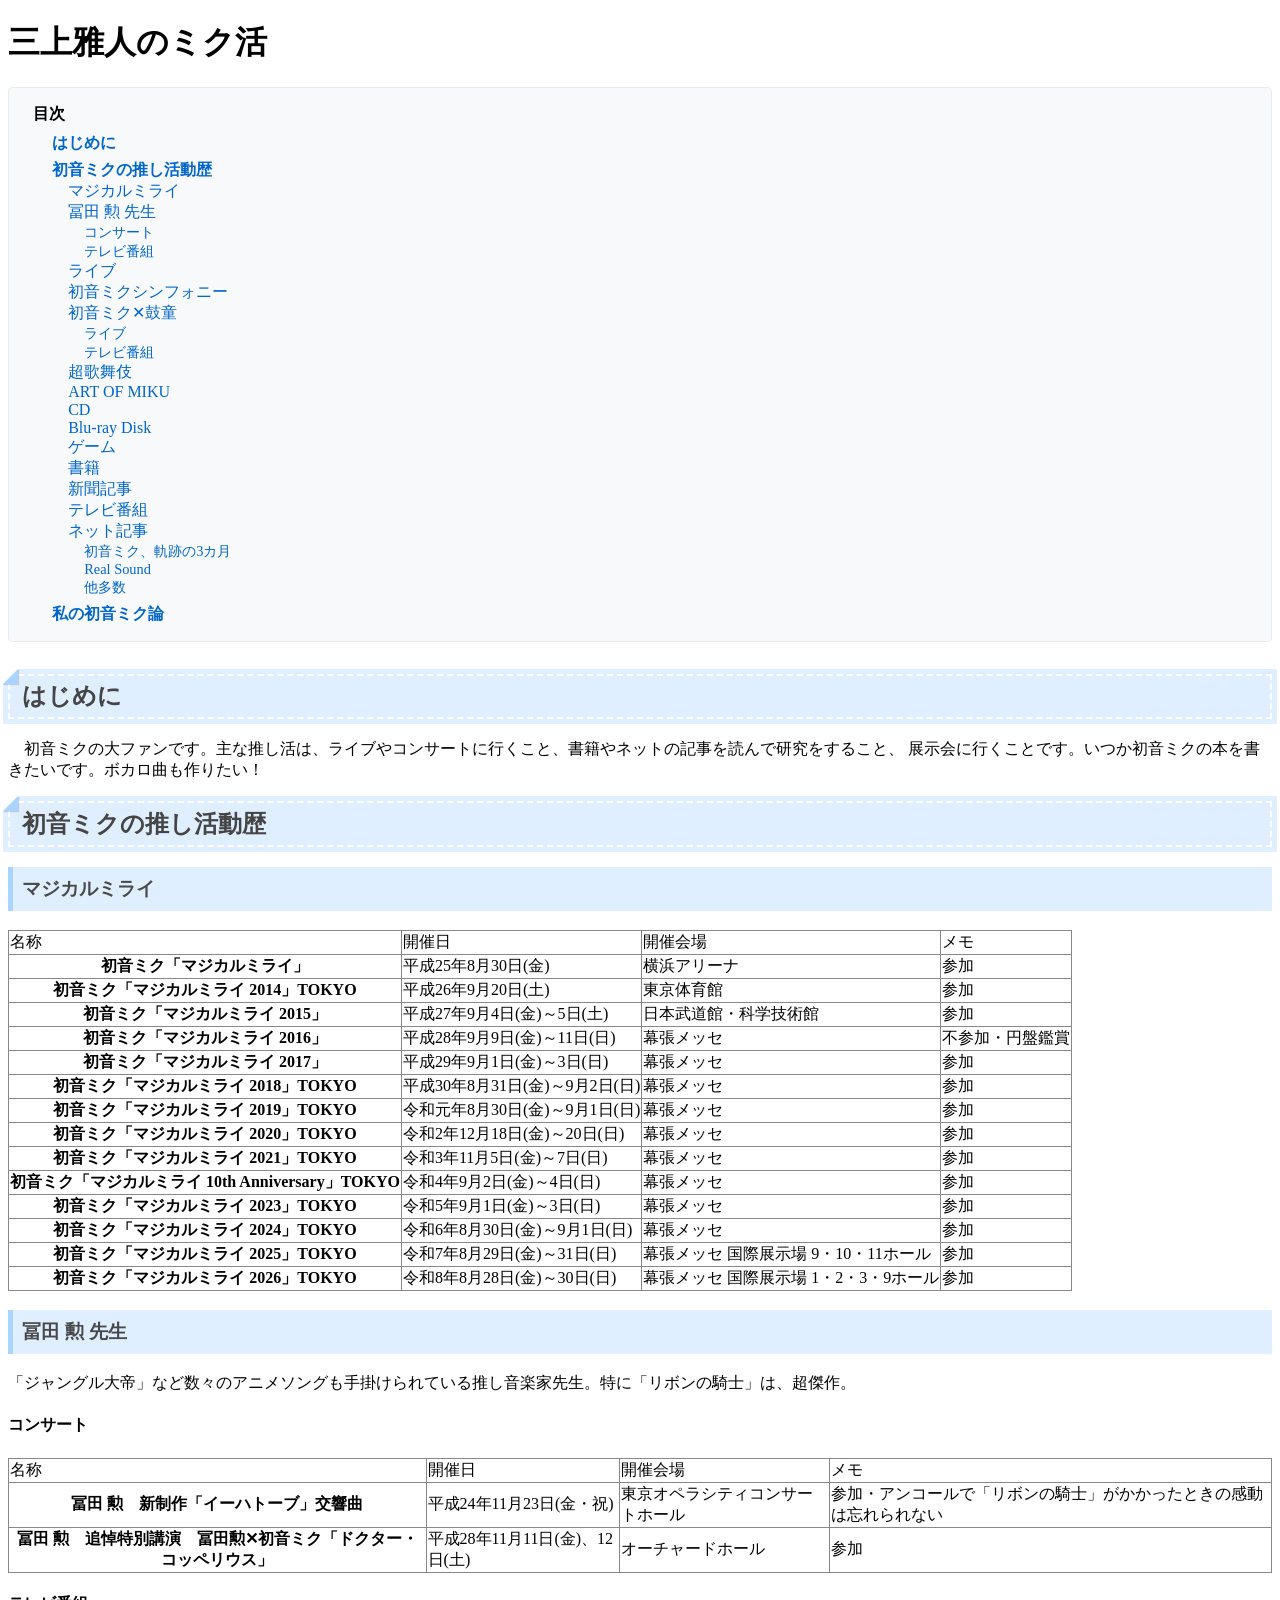
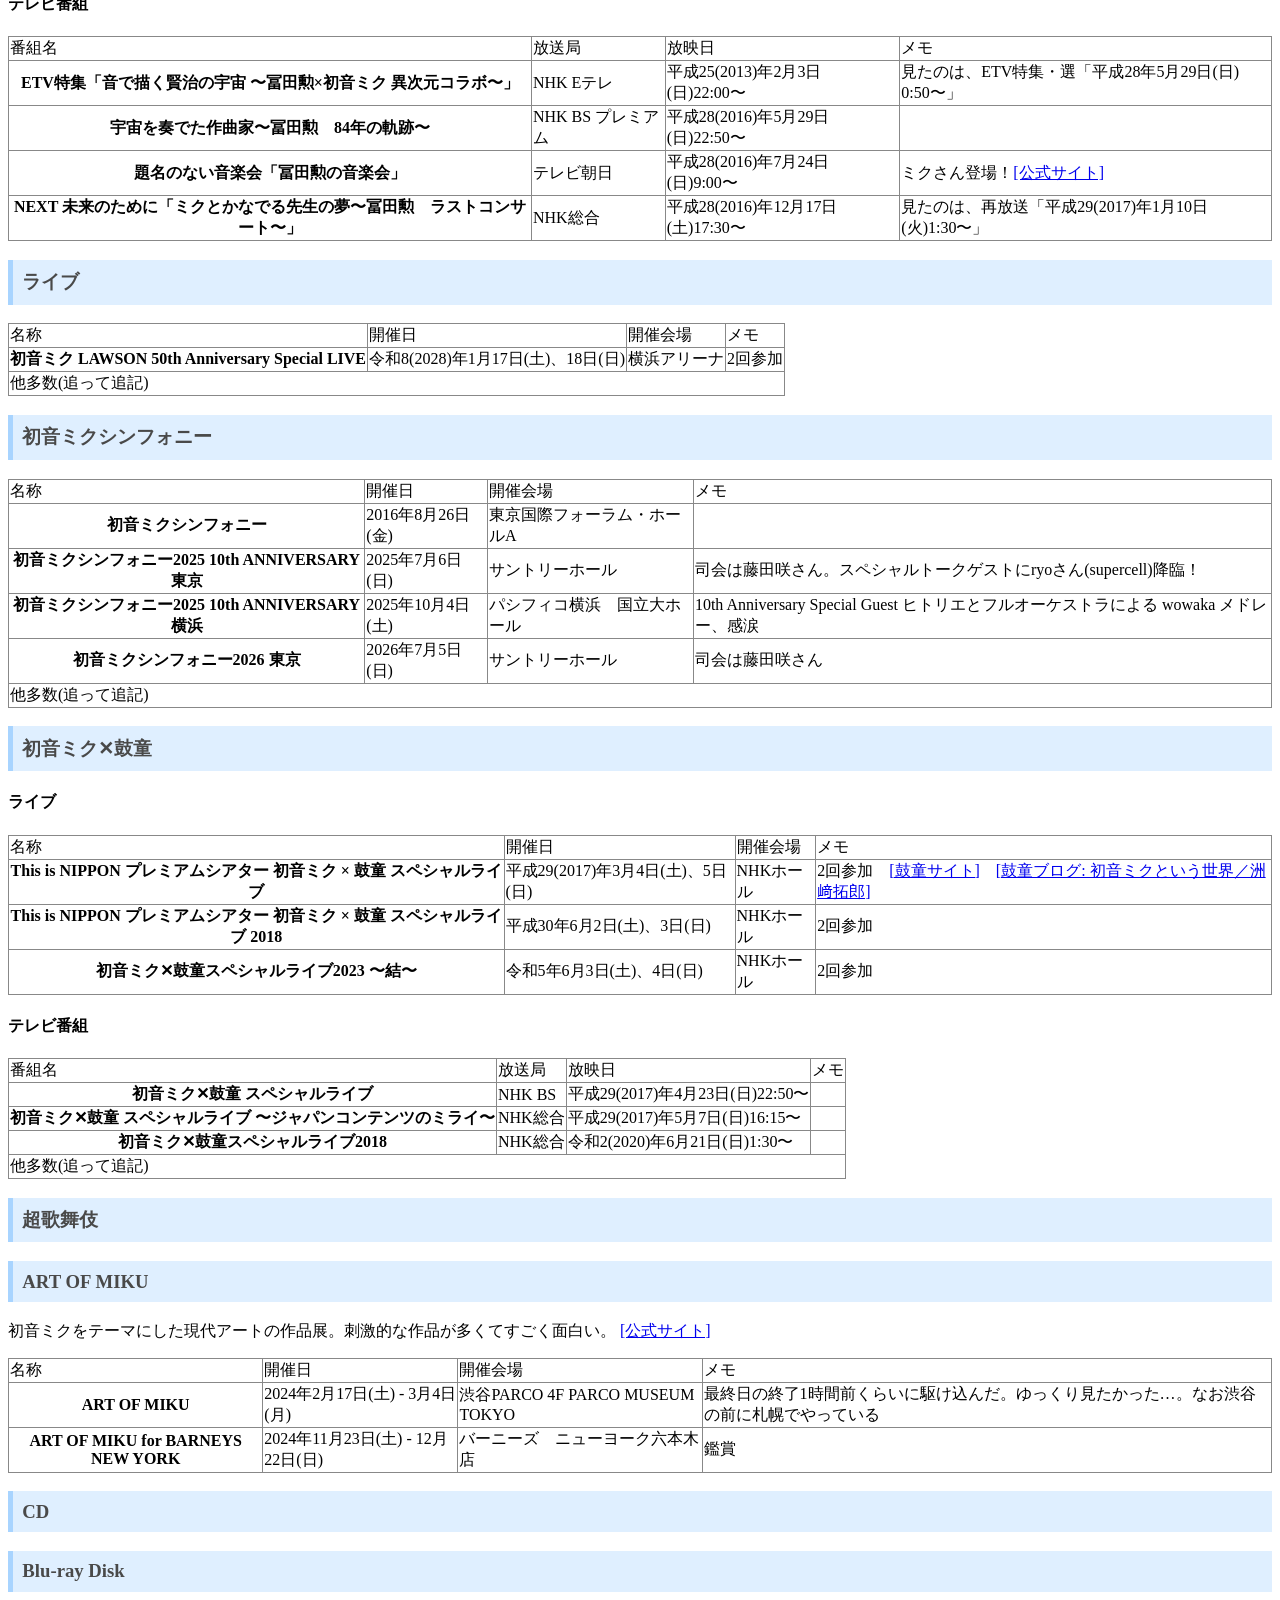
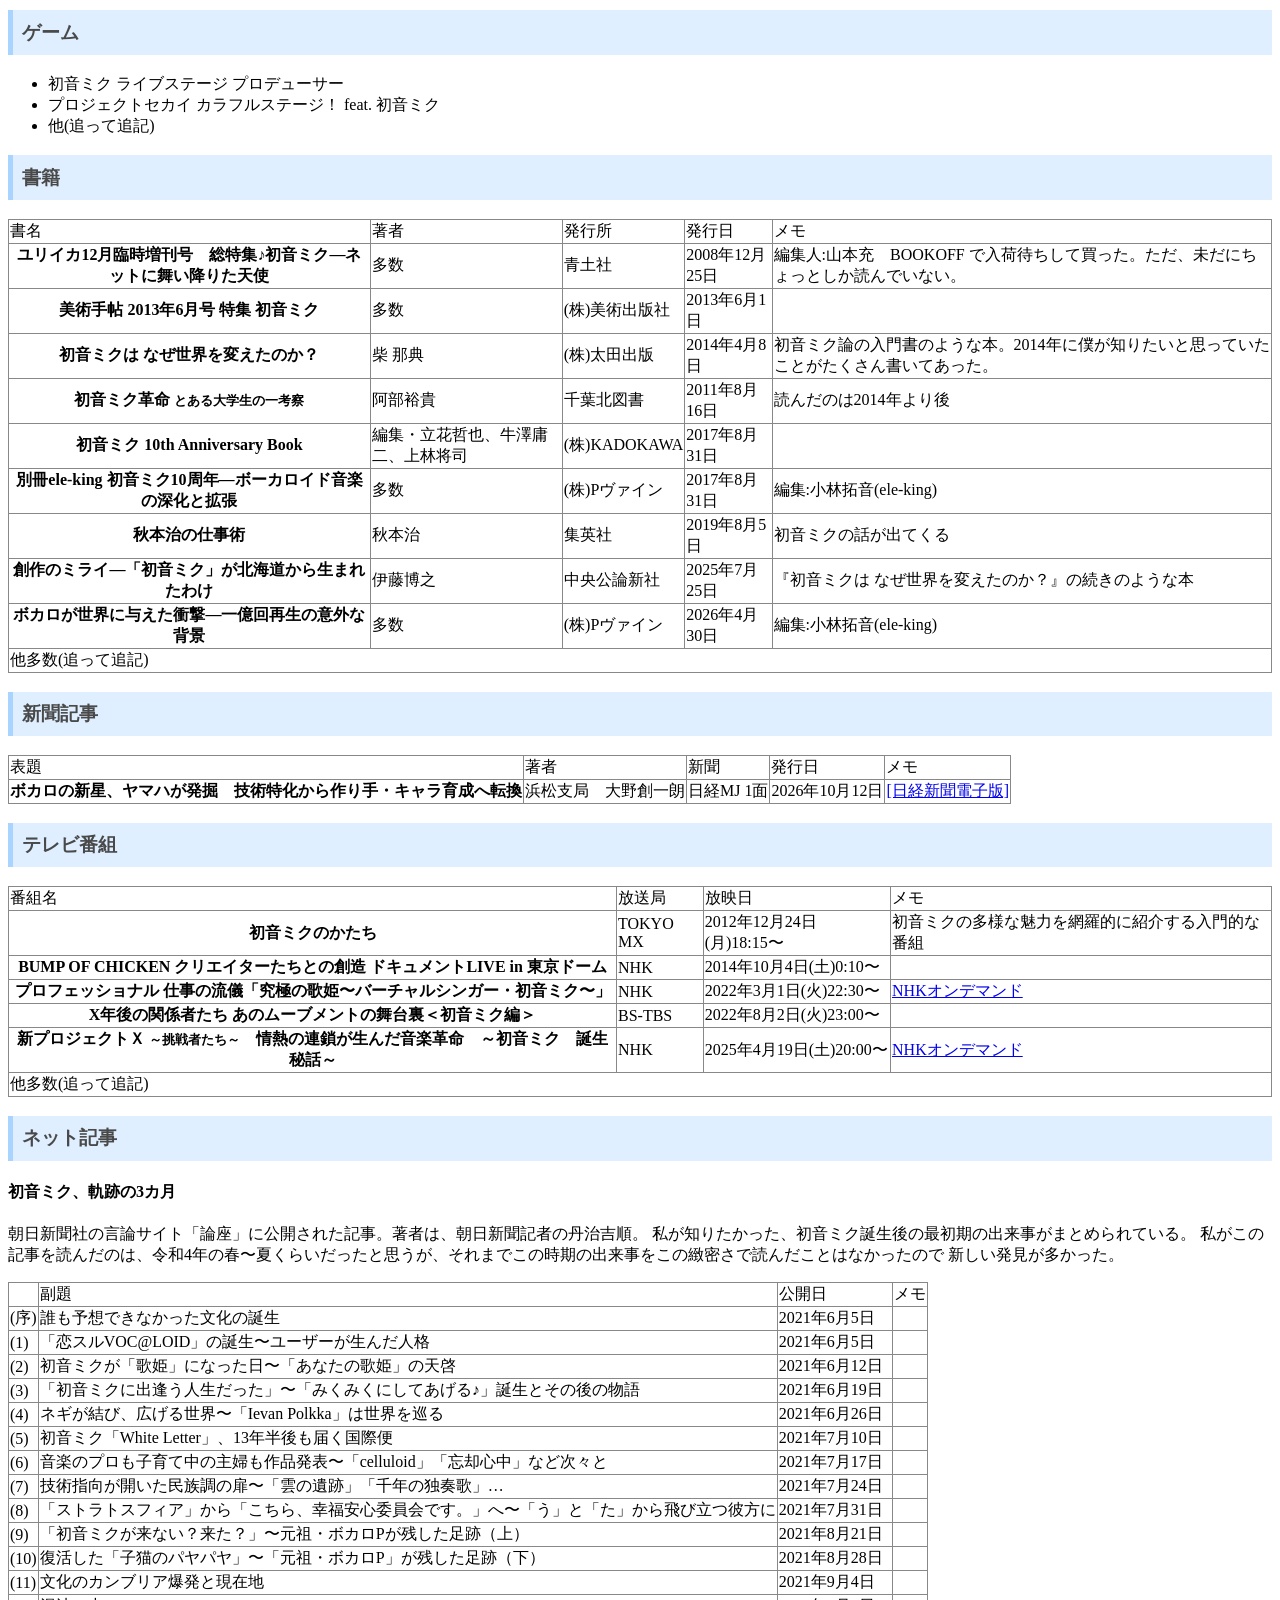
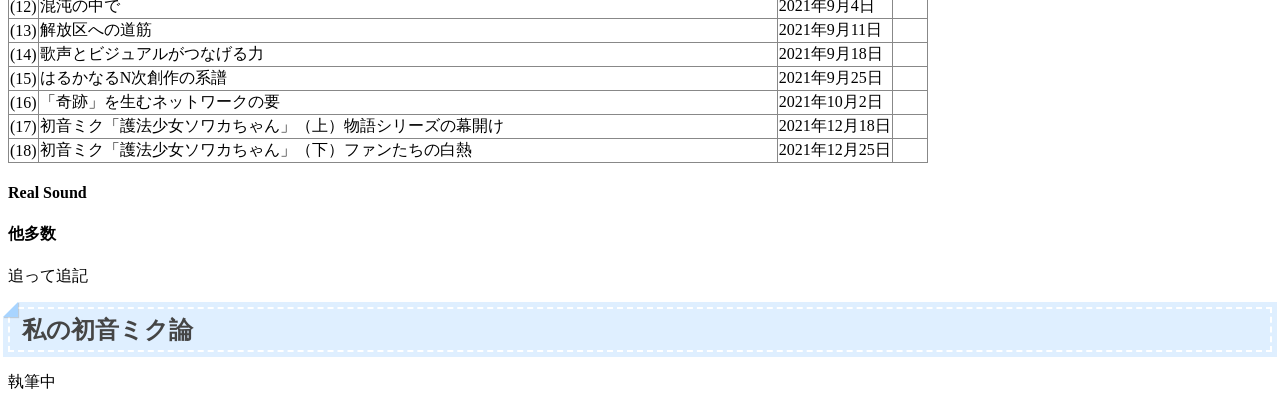
==== miku_project.html @ 157de5b2 "Update: miku_project.html 書籍1冊追加" ====
<!DOCTYPE html>
<html lang="ja">
  <head>
    <meta charset="utf-8">
    <title>三上雅人のミク活</title>
    <link rel="stylesheet" href="style.css">
    <script src="toc.js" defer></script>
  </head>
  <body>
  <header>
    <h1>三上雅人のミク活</h1>
  </header>

  <!-- レイアウト用の親コンテナ -->
  <div class="container">
  <nav id="toc"></nav>
  <main id="content">
    <h2>はじめに</h2>
    <div style="text-indent:1em">
    <p>
      初音ミクの大ファンです。主な推し活は、ライブやコンサートに行くこと、書籍やネットの記事を読んで研究をすること、
      展示会に行くことです。いつか初音ミクの本を書きたいです。ボカロ曲も作りたい！
    </p>
    </div>
    <h2>初音ミクの推し活動歴</h2>
    <h3>マジカルミライ</h3>
      <table class="worklist">
        <tr>
          <td>名称</td>
          <td>開催日</td>
          <td>開催会場</td>
          <td>メモ</td>
        </tr>
        <tr>
          <th>初音ミク「マジカルミライ」</th>
          <td>平成25年8月30日(金)</td>
          <td>横浜アリーナ</td>
          <td>参加</td>
        </tr>
        <tr>
          <th>初音ミク「マジカルミライ 2014」TOKYO</th>
          <td>平成26年9月20日(土)</td>
          <td>東京体育館</td>
          <td>参加</td>
        </tr>
        <tr>
          <th>初音ミク「マジカルミライ 2015」</th>
          <td>平成27年9月4日(金)～5日(土)</td>
          <td>日本武道館・科学技術館</td>
          <td>参加</td>
        </tr>
        <tr>
          <th>初音ミク「マジカルミライ 2016」</th>
          <td>平成28年9月9日(金)～11日(日)</td>
          <td>幕張メッセ</td>
          <td>不参加・円盤鑑賞</td>
        </tr>
        <tr>
          <th>初音ミク「マジカルミライ 2017」</th>
          <td>平成29年9月1日(金)～3日(日)</td>
          <td>幕張メッセ</td>
          <td>参加</td>
        </tr>
        <tr>
          <th>初音ミク「マジカルミライ 2018」TOKYO</th>
          <td>平成30年8月31日(金)～9月2日(日)</td>
          <td>幕張メッセ</td>
          <td>参加</td>
        </tr>
        <tr>
          <th>初音ミク「マジカルミライ 2019」TOKYO</th>
          <td>令和元年8月30日(金)～9月1日(日)</td>
          <td>幕張メッセ</td>
          <td>参加</td>
        </tr>
        <tr>
          <th>初音ミク「マジカルミライ 2020」TOKYO</th>
          <td>令和2年12月18日(金)～20日(日)</td>
          <td>幕張メッセ</td>
          <td>参加</td>
        </tr>
        <tr>
          <th>初音ミク「マジカルミライ 2021」TOKYO</th>
          <td>令和3年11月5日(金)～7日(日)</td>
          <td>幕張メッセ</td>
          <td>参加</td>
        </tr>
        <tr>
          <th>初音ミク「マジカルミライ 10th Anniversary」TOKYO</th>
          <td>令和4年9月2日(金)～4日(日)</td>
          <td>幕張メッセ</td>
          <td>参加</td>
        </tr>
        <tr>
          <th>初音ミク「マジカルミライ 2023」TOKYO</th>
          <td>令和5年9月1日(金)～3日(日)</td>
          <td>幕張メッセ</td>
          <td>参加</td>
        </tr>
        <tr>
          <th>初音ミク「マジカルミライ 2024」TOKYO</th>
          <td>令和6年8月30日(金)～9月1日(日)</td>
          <td>幕張メッセ</td>
          <td>参加</td>
        </tr>
        <tr>
          <th>初音ミク「マジカルミライ 2025」TOKYO</th>
          <td>令和7年8月29日(金)～31日(日)</td>
          <td>幕張メッセ 国際展示場 9・10・11ホール</td>
          <td>参加</td>
        </tr>
        <tr>
          <th>初音ミク「マジカルミライ 2026」TOKYO</th>
          <td>令和8年8月28日(金)～30日(日)</td>
          <td>幕張メッセ 国際展示場 1・2・3・9ホール</td>
          <td>参加</td>
        </tr>
      </table>

    <h3>冨田 勲 先生</h3>
    <p>「ジャングル大帝」など数々のアニメソングも手掛けられている推し音楽家先生。特に「リボンの騎士」は、超傑作。</p>
    <h4>コンサート</h4>
      <table class="worklist">
        <tr>
          <td>名称</td>
          <td>開催日</td>
          <td>開催会場</td>
          <td>メモ</td>
        </tr>
        <tr>
          <th>冨田 勲　新制作「イーハトーブ」交響曲</th>
          <td>平成24年11月23日(金・祝)</td>
          <td>東京オペラシティコンサートホール</td>
          <td>参加・アンコールで「リボンの騎士」がかかったときの感動は忘れられない</td>
        </tr>
        <tr>
          <th>冨田 勲　追悼特別講演　冨田勲✕初音ミク「ドクター・コッペリウス」</th>
          <td>平成28年11月11日(金)、12日(土)</td>
          <td>オーチャードホール</td>
          <td>参加</td>
        </tr>
     </table>

    <h4>テレビ番組</h4>
      <table class="worklist">
        <tr>
          <td>番組名</td>
          <td>放送局</td>
          <td>放映日</td>
          <td>メモ</td>
        </tr>
        <tr>
          <th>ETV特集「音で描く賢治の宇宙 〜冨田勲×初音ミク 異次元コラボ〜」</th>
          <td>NHK Eテレ</td>
          <td>平成25(2013)年2月3日(日)22:00〜</td>
          <td>見たのは、ETV特集・選「平成28年5月29日(日) 0:50〜」</td>
        </tr>
        <tr>
          <th>宇宙を奏でた作曲家〜冨田勲　84年の軌跡〜</th>
          <td>NHK BS プレミアム</td>
          <td>平成28(2016)年5月29日(日)22:50〜</td>
          <td></td>
        </tr>
        <tr>
          <th>題名のない音楽会「冨田勲の音楽会」</th>
          <td>テレビ朝日</td>
          <td>平成28(2016)年7月24日(日)9:00〜</td>
          <td>ミクさん登場！<a href="https://www.tv-asahi.co.jp/daimei_2015/contents/Broadcast/0041/">[公式サイト]</a></td>
        </tr>
        <tr>
          <th>NEXT 未来のために「ミクとかなでる先生の夢〜冨田勲　ラストコンサート〜」</th>
          <td>NHK総合</td>
          <td>平成28(2016)年12月17日(土)17:30〜</td>
          <td>見たのは、再放送「平成29(2017)年1月10日(火)1:30〜」</td>
        </tr>
      </table>

    <h3>ライブ</h3>
      <table class="worklist">
        <tr>
          <td>名称</td>
          <td>開催日</td>
          <td>開催会場</td>
          <td>メモ</td>
        </tr>
        <tr>
          <th>初音ミク LAWSON 50th Anniversary Special LIVE</th>
          <td>令和8(2028)年1月17日(土)、18日(日)</td>
          <td>横浜アリーナ</td>
          <td>2回参加</td>
        </tr>
        <tr>
          <td colspan="4">他多数(追って追記)</td>
        </tr>
      </table>

    <h3>初音ミクシンフォニー</h3>
      <table class="worklist">
        <tr>
          <td>名称</td>
          <td>開催日</td>
          <td>開催会場</td>
          <td>メモ</td>
        <tr>
          <th>初音ミクシンフォニー</th>
          <td>2016年8月26日(金)</td>
          <td>東京国際フォーラム・ホールA</td>
          <td></td>
        </tr>
        </tr>
        <tr>
          <th>初音ミクシンフォニー2025 10th ANNIVERSARY 東京</th>
          <td>2025年7月6日(日)</td>
          <td>サントリーホール</td>
          <td>司会は藤田咲さん。スペシャルトークゲストにryoさん(supercell)降臨！</td>
        </tr>
        <tr>
          <th>初音ミクシンフォニー2025 10th ANNIVERSARY 横浜</th>
          <td>2025年10月4日(土)</td>
          <td>パシフィコ横浜　国立大ホール</td>
          <td>10th Anniversary Special Guest ヒトリエとフルオーケストラによる wowaka メドレー、感涙</td>
        </tr>
        <tr>
          <th>初音ミクシンフォニー2026 東京</th>
          <td>2026年7月5日(日)</td>
          <td>サントリーホール</td>
          <td>司会は藤田咲さん</td>
        </tr>
        <tr>
          <td colspan="4">他多数(追って追記)</td>
        </tr>
      </table>

    <h3>初音ミク✕鼓童</h3>
    <h4>ライブ</h4>
      <table class="worklist">
        <tr>
          <td>名称</td>
          <td>開催日</td>
          <td>開催会場</td>
          <td>メモ</td>
        </tr>
        <tr>
          <th>This is NIPPON プレミアムシアター 初音ミク × 鼓童 スペシャルライブ</th>
          <td>平成29(2017)年3月4日(土)、5日(日)</td>
          <td>NHKホール</td>
          <td>2回参加　<a href="https://www.kodo.or.jp/news/20170304miku_ja.html">[鼓童サイト]</a>　<a href="https://www.kodo.or.jp/blog/staff/20170309_12217.html">[鼓童ブログ: 初音ミクという世界／洲﨑拓郎]</a></td>
        </tr>
        <tr>
          <th>This is NIPPON プレミアムシアター 初音ミク × 鼓童 スペシャルライブ 2018</th>
          <td>平成30年6月2日(土)、3日(日)</td>
          <td>NHKホール</td>
          <td>2回参加</td>
        </tr>
        <tr>
          <th>初音ミク✕鼓童スペシャルライブ2023 〜結〜</th>
          <td>令和5年6月3日(土)、4日(日)</td>
          <td>NHKホール</td>
          <td>2回参加</td>
        </tr>
      </table>
    <h4>テレビ番組</h4>
      <table class="worklist">
        <tr>
          <td>番組名</td>
          <td>放送局</td>
          <td>放映日</td>
          <td>メモ</td>
        </tr>
        <tr>
          <th>初音ミク✕鼓童 スペシャルライブ</th>
          <td>NHK BS</td>
          <td>平成29(2017)年4月23日(日)22:50〜</td>
          <td></td>
        </tr>
        <tr>
          <th>初音ミク✕鼓童 スペシャルライブ 〜ジャパンコンテンツのミライ〜</th>
          <td>NHK総合</td>
          <td>平成29(2017)年5月7日(日)16:15〜</td>
          <td></td>
        </tr>
        <tr>
          <th>初音ミク✕鼓童スペシャルライブ2018</th>
          <td>NHK総合</td>
          <td>令和2(2020)年6月21日(日)1:30〜</td>
          <td></td>
        </tr>
        <tr>
          <td colspan="4">他多数(追って追記)</td>
        </tr>
      </table>

    <h3>超歌舞伎</h3>
    <h3>ART OF MIKU</h3>
      <p>
        初音ミクをテーマにした現代アートの作品展。刺激的な作品が多くてすごく面白い。
        <a href="https://artofmiku.com">[公式サイト]</a>
      </p>

      <table class="worklist">
        <tr>
          <td>名称</td>
          <td>開催日</td>
          <td>開催会場</td>
          <td>メモ</td>
        </tr>
        <tr>
          <th>ART OF MIKU</th>
          <td>2024年2月17日(土) - 3月4日(月)</td>
          <td>渋谷PARCO 4F PARCO MUSEUM TOKYO</td>
          <td>最終日の終了1時間前くらいに駆け込んだ。ゆっくり見たかった…。なお渋谷の前に札幌でやっている</td>
        </tr>
        <tr>
          <th>ART OF MIKU for BARNEYS NEW YORK</th>
          <td>2024年11月23日(土) - 12月22日(日)</td>
          <td>バーニーズ　ニューヨーク六本木店</td>
          <td>鑑賞</td>
        </tr>
      </table>

    <h3>CD</h3>
    <h3>Blu-ray Disk</h3>
    <h3>ゲーム</h3>
      <ul>
        <li>初音ミク ライブステージ プロデューサー</li>
        <li>プロジェクトセカイ カラフルステージ！ feat. 初音ミク</li>
        <li>他(追って追記)</li>
      </ul>
    <h3>書籍</h3>
      <table class="worklist">
        <tr>
          <td>書名</td>
          <td>著者</td>
          <td>発行所</td>
          <td>発行日</td>
          <td>メモ</td>
        </tr>
        <tr>
          <th>ユリイカ12月臨時増刊号　総特集♪初音ミク―ネットに舞い降りた天使</th>
          <td>多数</td>
          <td>青土社</td>
          <td>2008年12月25日</td>
          <td>編集人:山本充　BOOKOFF で入荷待ちして買った。ただ、未だにちょっとしか読んでいない。</td>
        </tr>
        <tr>
          <th>美術手帖 2013年6月号 特集 初音ミク</th>
          <td>多数</td>
          <td>(株)美術出版社</td>
          <td>2013年6月1日</td>
          <td></td>
        </tr>
        <tr>
          <th>初音ミクは なぜ世界を変えたのか？</th>
          <td>柴 那典</td>
          <td>(株)太田出版</td>
          <td>2014年4月8日</td>
          <td>初音ミク論の入門書のような本。2014年に僕が知りたいと思っていたことがたくさん書いてあった。</td>
        </tr>
        <tr>
          <th>初音ミク革命 <span style="font-size:smaller">とある大学生の一考察</span></th>
          <td>阿部裕貴</td>
          <td>千葉北図書</td>
          <td>2011年8月16日</td>
          <td>読んだのは2014年より後</td>
        </tr>
        <tr>
          <th>初音ミク 10th Anniversary Book</th>
          <td>編集・立花哲也、牛澤庸二、上林将司</td>
          <td>(株)KADOKAWA</td>
          <td>2017年8月31日</td>
          <td></td>
        </tr>
        <tr>
          <th>別冊ele-king 初音ミク10周年―ボーカロイド音楽の深化と拡張</th>
          <td>多数</td>
          <td>(株)Pヴァイン</td>
          <td>2017年8月31日</td>
          <td>編集:小林拓音(ele-king)</td>
        </tr>
        <tr>
          <th>秋本治の仕事術</th>
          <td>秋本治</td>
          <td>集英社</td>
          <td>2019年8月5日</td>
          <td>初音ミクの話が出てくる</td>
        </tr>
        <tr>
          <th>創作のミライ―「初音ミク」が北海道から生まれたわけ</th>
          <td>伊藤博之</td>
          <td>中央公論新社</td>
          <td>2025年7月25日</td>
          <td>『初音ミクは なぜ世界を変えたのか？』の続きのような本</td>
        </tr>
        <tr>
          <th>ボカロが世界に与えた衝撃―一億回再生の意外な背景</th>
          <td>多数</td>
          <td>(株)Pヴァイン</td>
          <td>2026年4月30日</td>
          <td>編集:小林拓音(ele-king)</td>
        </tr>
        <tr>
          <td colspan="5">他多数(追って追記)</td>
        </tr>
      </table>

    <h3>新聞記事</h3>
      <table class="worklist">
        <tr>
          <td>表題</td>
          <td>著者</td>
          <td>新聞</td>
          <td>発行日</td>
          <td>メモ</td>
        </tr>
        <tr>
          <th>ボカロの新星、ヤマハが発掘　技術特化から作り手・キャラ育成へ転換</th>
          <td>浜松支局　大野創一朗</td>
          <td>日経MJ 1面</td>
          <td>2026年10月12日</td>
          <td><a href="https://www.nikkei.com/article/DGXZQOUC131BV0T11C26A0000000/">[日経新聞電子版]</a></td>
        </tr>
      </table>

    <h3>テレビ番組</h3>
      <table class="worklist">
        <tr>
          <td>番組名</td>
          <td>放送局</td>
          <td>放映日</td>
          <td>メモ</td>
        </tr>
        <tr>
          <th>初音ミクのかたち</th>
          <td>TOKYO MX</td>
          <td>2012年12月24日(月)18:15〜</td>
          <td>初音ミクの多様な魅力を網羅的に紹介する入門的な番組</td>
        </tr>
        <tr>
          <th>BUMP OF CHICKEN クリエイターたちとの創造 ドキュメントLIVE in 東京ドーム</th>
          <td>NHK</td>
          <td>2014年10月4日(土)0:10〜</td>
          <td></td>
        </tr>
        <tr>
          <th>プロフェッショナル 仕事の流儀「究極の歌姫〜バーチャルシンガー・初音ミク〜」</th>
          <td>NHK</td>
          <td>2022年3月1日(火)22:30〜</td>
          <td><a href="https://www.nhk-ondemand.jp/goods/G2022119033SA000/" target="_blank">NHKオンデマンド</a></td>
        </tr>
        <tr>
          <th>X年後の関係者たち あのムーブメントの舞台裏＜初音ミク編＞</th>
          <td>BS-TBS</td>
          <td>2022年8月2日(火)23:00〜</td>
          <td></td>
        </tr>
        <tr>
          <th>新プロジェクトＸ <span style="font-size:smaller">～挑戦者たち～</span>　情熱の連鎖が生んだ音楽革命　～初音ミク　誕生秘話～</th>
          <td>NHK</td>
          <td>2025年4月19日(土)20:00〜</td>
          <td><a href="https://www.nhk-ondemand.jp/goods/G2025145869SA000/ target="_blank"">NHKオンデマンド</a></td>
        </tr>
        <tr>
          <td colspan="4">他多数(追って追記)</td>
        </tr>
      </table>

    <h3>ネット記事</h3>
    <h4>初音ミク、軌跡の3カ月</h4>
      <p>
        朝日新聞社の言論サイト「論座」に公開された記事。著者は、朝日新聞記者の丹治吉順。
        私が知りたかった、初音ミク誕生後の最初期の出来事がまとめられている。
        私がこの記事を読んだのは、令和4年の春〜夏くらいだったと思うが、それまでこの時期の出来事をこの緻密さで読んだことはなかったので
        新しい発見が多かった。
      </p>
      <table class="worklist">
        <tr>
          <td></td>
          <td>副題</td>
          <td>公開日</td>
          <td>メモ</td>
        </tr>
        <tr>
          <td>(序)</td>
          <td>誰も予想できなかった文化の誕生</td>
          <td>2021年6月5日</td>
          <td></td>
        </tr>
        <tr>
          <td>(1)</td>
          <td>「恋スルVOC@LOID」の誕生〜ユーザーが生んだ人格</td>
          <td>2021年6月5日</td>
          <td></td>
        </tr>
        <tr>
          <td>(2)</td>
          <td>初音ミクが「歌姫」になった日〜「あなたの歌姫」の天啓</td>
          <td>2021年6月12日</td>
          <td></td>
        </tr>
        <tr>
          <td>(3)</td>
          <td>「初音ミクに出逢う人生だった」〜「みくみくにしてあげる♪」誕生とその後の物語</td>
          <td>2021年6月19日</td>
          <td></td>
        </tr>
        <tr>
          <td>(4)</td>
          <td>ネギが結び、広げる世界〜「Ievan Polkka」は世界を巡る</td>
          <td>2021年6月26日</td>
          <td></td>
        </tr>
        <tr>
          <td>(5)</td>
          <td>初音ミク「White Letter」、13年半後も届く国際便</td>
          <td>2021年7月10日</td>
          <td></td>
        </tr>
        <tr>
          <td>(6)</td>
          <td>音楽のプロも子育て中の主婦も作品発表〜「celluloid」「忘却心中」など次々と</td>
          <td>2021年7月17日</td>
          <td></td>
        </tr>
        <tr>
          <td>(7)</td>
          <td>技術指向が開いた民族調の扉〜「雲の遺跡」「千年の独奏歌」…</td>
          <td>2021年7月24日</td>
          <td></td>
        </tr>
        <tr>
          <td>(8)</td>
          <td>「ストラトスフィア」から「こちら、幸福安心委員会です。」へ〜「う」と「た」から飛び立つ彼方に</td>
          <td>2021年7月31日</td>
          <td></td>
        </tr>
        <tr>
          <td>(9)</td>
          <td>「初音ミクが来ない？来た？」〜元祖・ボカロPが残した足跡（上）</td>
          <td>2021年8月21日</td>
          <td></td>
        </tr>
        <tr>
          <td>(10)</td>
          <td>復活した「子猫のパヤパヤ」〜「元祖・ボカロP」が残した足跡（下）</td>
          <td>2021年8月28日</td>
          <td></td>
        </tr>
        <tr>
          <td>(11)</td>
          <td>文化のカンブリア爆発と現在地</td>
          <td>2021年9月4日</td>
          <td></td>
        </tr>
        <tr>
          <td>(12)</td>
          <td>混沌の中で</td>
          <td>2021年9月4日</td>
          <td></td>
        </tr>
        <tr>
          <td>(13)</td>
          <td>解放区への道筋</td>
          <td>2021年9月11日</td>
          <td></td>
        </tr>
        <tr>
          <td>(14)</td>
          <td>歌声とビジュアルがつなげる力</td>
          <td>2021年9月18日</td>
          <td></td>
        </tr>
        <tr>
          <td>(15)</td>
          <td>はるかなるN次創作の系譜</td>
          <td>2021年9月25日</td>
          <td></td>
        </tr>
        <tr>
          <td>(16)</td>
          <td>「奇跡」を生むネットワークの要</td>
          <td>2021年10月2日</td>
          <td></td>
        </tr>
        <tr>
          <td>(17)</td>
          <td>初音ミク「護法少女ソワカちゃん」（上）物語シリーズの幕開け</td>
          <td>2021年12月18日</td>
          <td></td>
        </tr>
        <tr>
          <td>(18)</td>
          <td>初音ミク「護法少女ソワカちゃん」（下）ファンたちの白熱</td>
          <td>2021年12月25日</td>
          <td></td>
        </tr>
      </table>
    <h4>Real Sound</h4>
    <h4>他多数</h4>
      <p>追って追記</p>

    <h2>私の初音ミク論</h2>
      <p>執筆中</p>
  </main>
  </div> <!-- class container -->
  </body>
</html>
---- style.css ----
.worklist {
  text-size-adjust: 100%;
  -webkit-text-size-adjust: 100%;
}

h2 {
  position: relative;
  background: #dfefff;
  box-shadow: 0px 0px 0px 5px #dfefff;
  border: dashed 2px white;
  padding: 0.2em 0.5em;
  color: #454545;
}

h2::after {
  position: absolute;
  content: '';
  left: -7px;
  top: -7px;
  border-width: 0 0 15px 15px;
  border-style: solid;
  border-color: #fff #fff #a8d4ff;
  box-shadow: 1px 1px 1px rgba(0, 0, 0, 0.15);
}

h3 {
  padding: 0.5em;/*文字周りの余白*/
  color: #494949;/*文字色*/
  background: #dfefff;/*背景色*/
  border-left: solid 5px #a8d4ff;/*左線（実線 太さ 色）*/
}

table {
  border-collapse: collapse;
}

th, td {
  border: 1px solid #888;
}

/* 目次全体ブロック */
#toc {
  background-color: #f8f9fa;
  border: 1px solid #e9ecef;
  padding: 1rem 1.5rem;
  margin-bottom: 2rem;
  border-radius: 4px;
}

#toc .toc-title {
  font-weight: bold;
  margin-top: 0;
  margin-bottom: 0.5rem;
}

#toc ul {
  margin: 0;
  padding-left: 1.2rem;
  list-style-type: none;
}

/* 見出しレベルに応じたインデント */
#toc .toc-h2 {
  margin-top: 0.4rem;
  font-weight: bold;
}

#toc .toc-h3 {
  margin-left: 1rem;
  font-weight: normal;
}

#toc .toc-h4 {
  margin-left: 2rem;
  font-weight: normal;
  font-size: 0.9em;
}

#toc a {
  color: #0066cc;
  text-decoration: none;
}

#toc a:hover {
  text-decoration: underline;
}
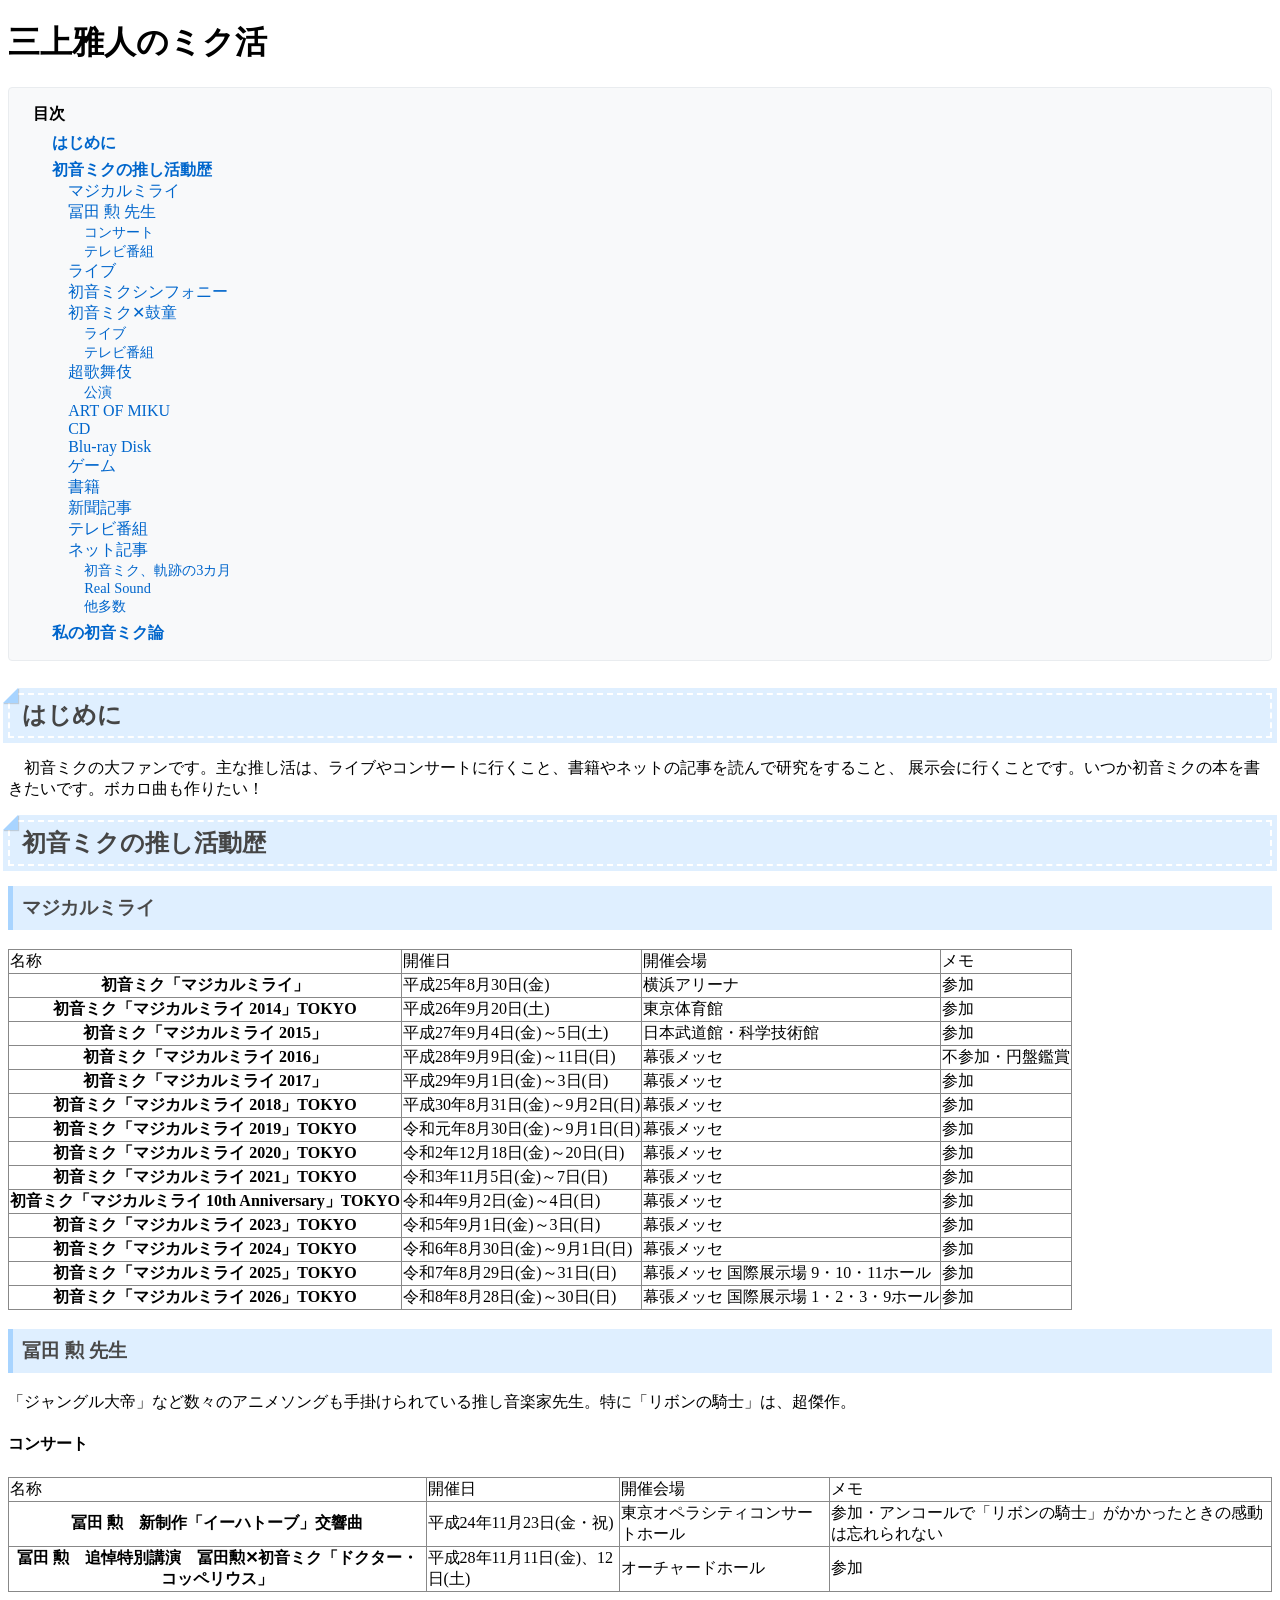
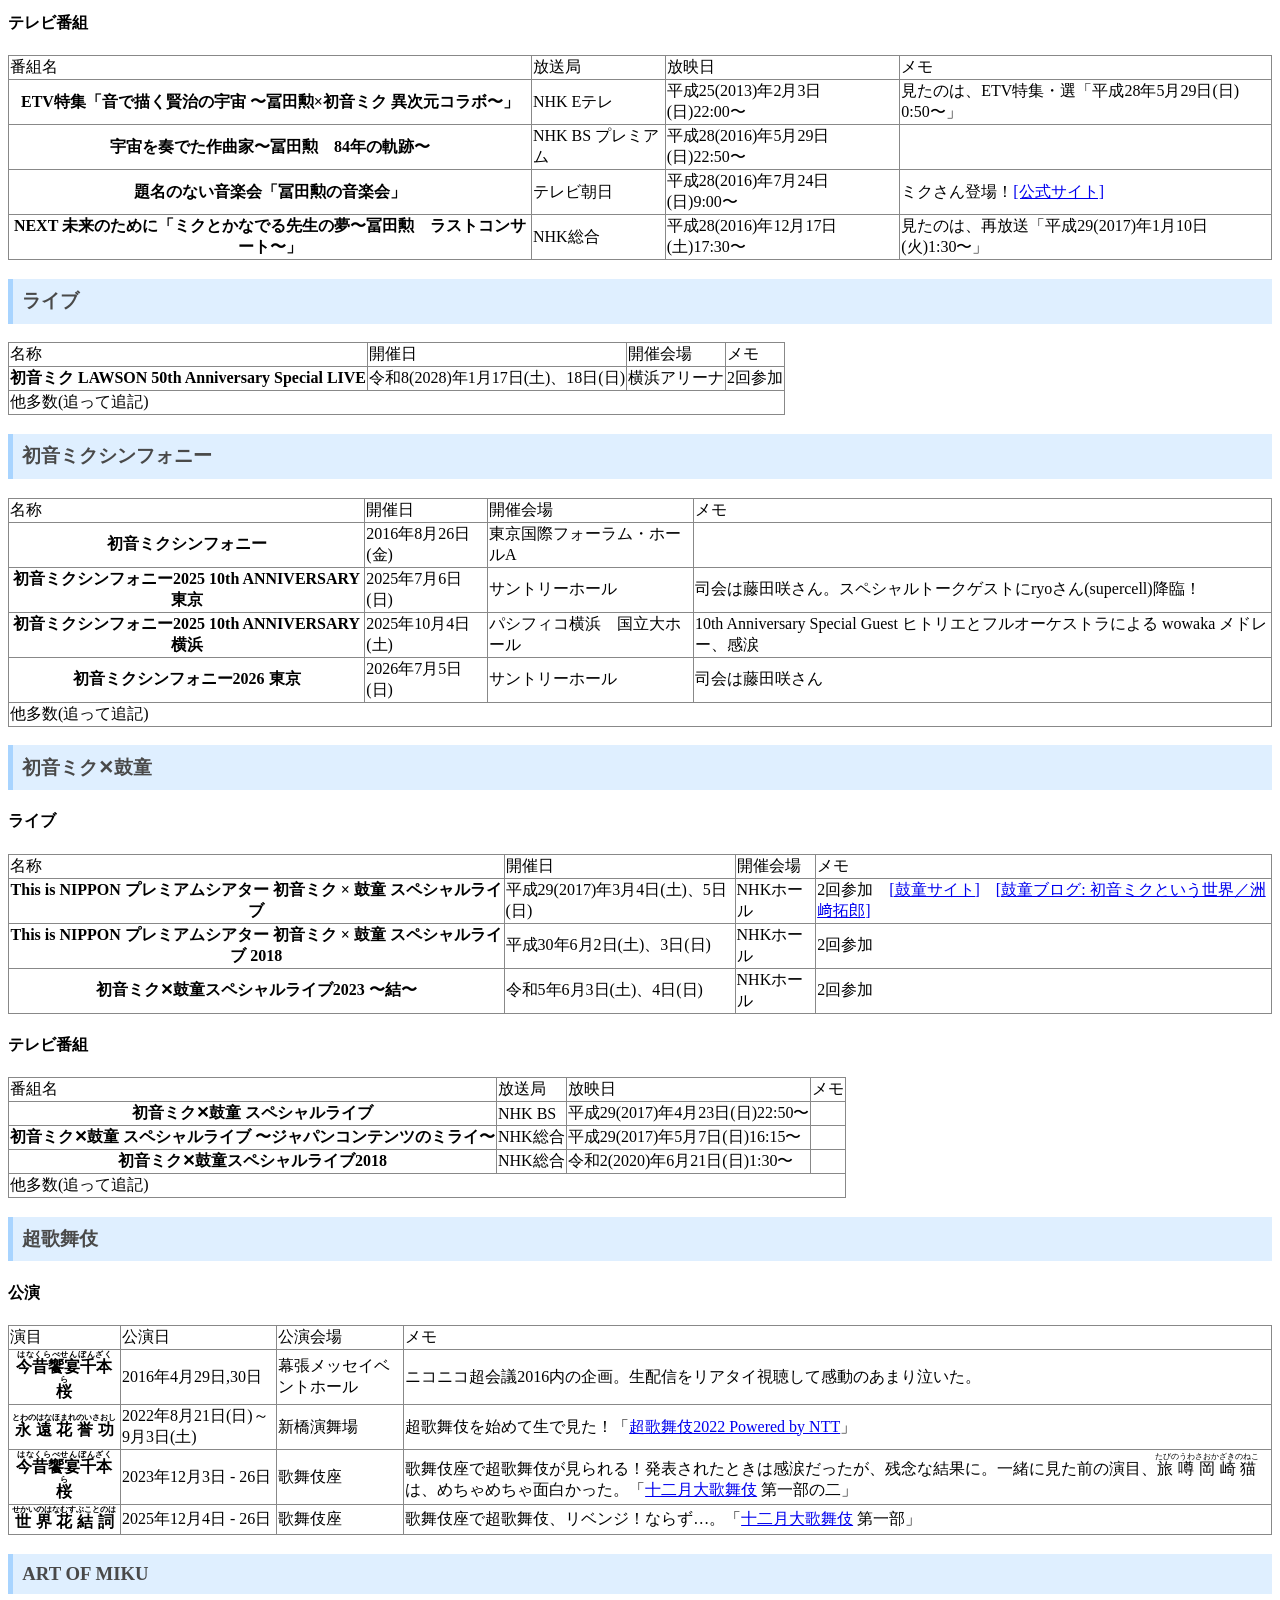
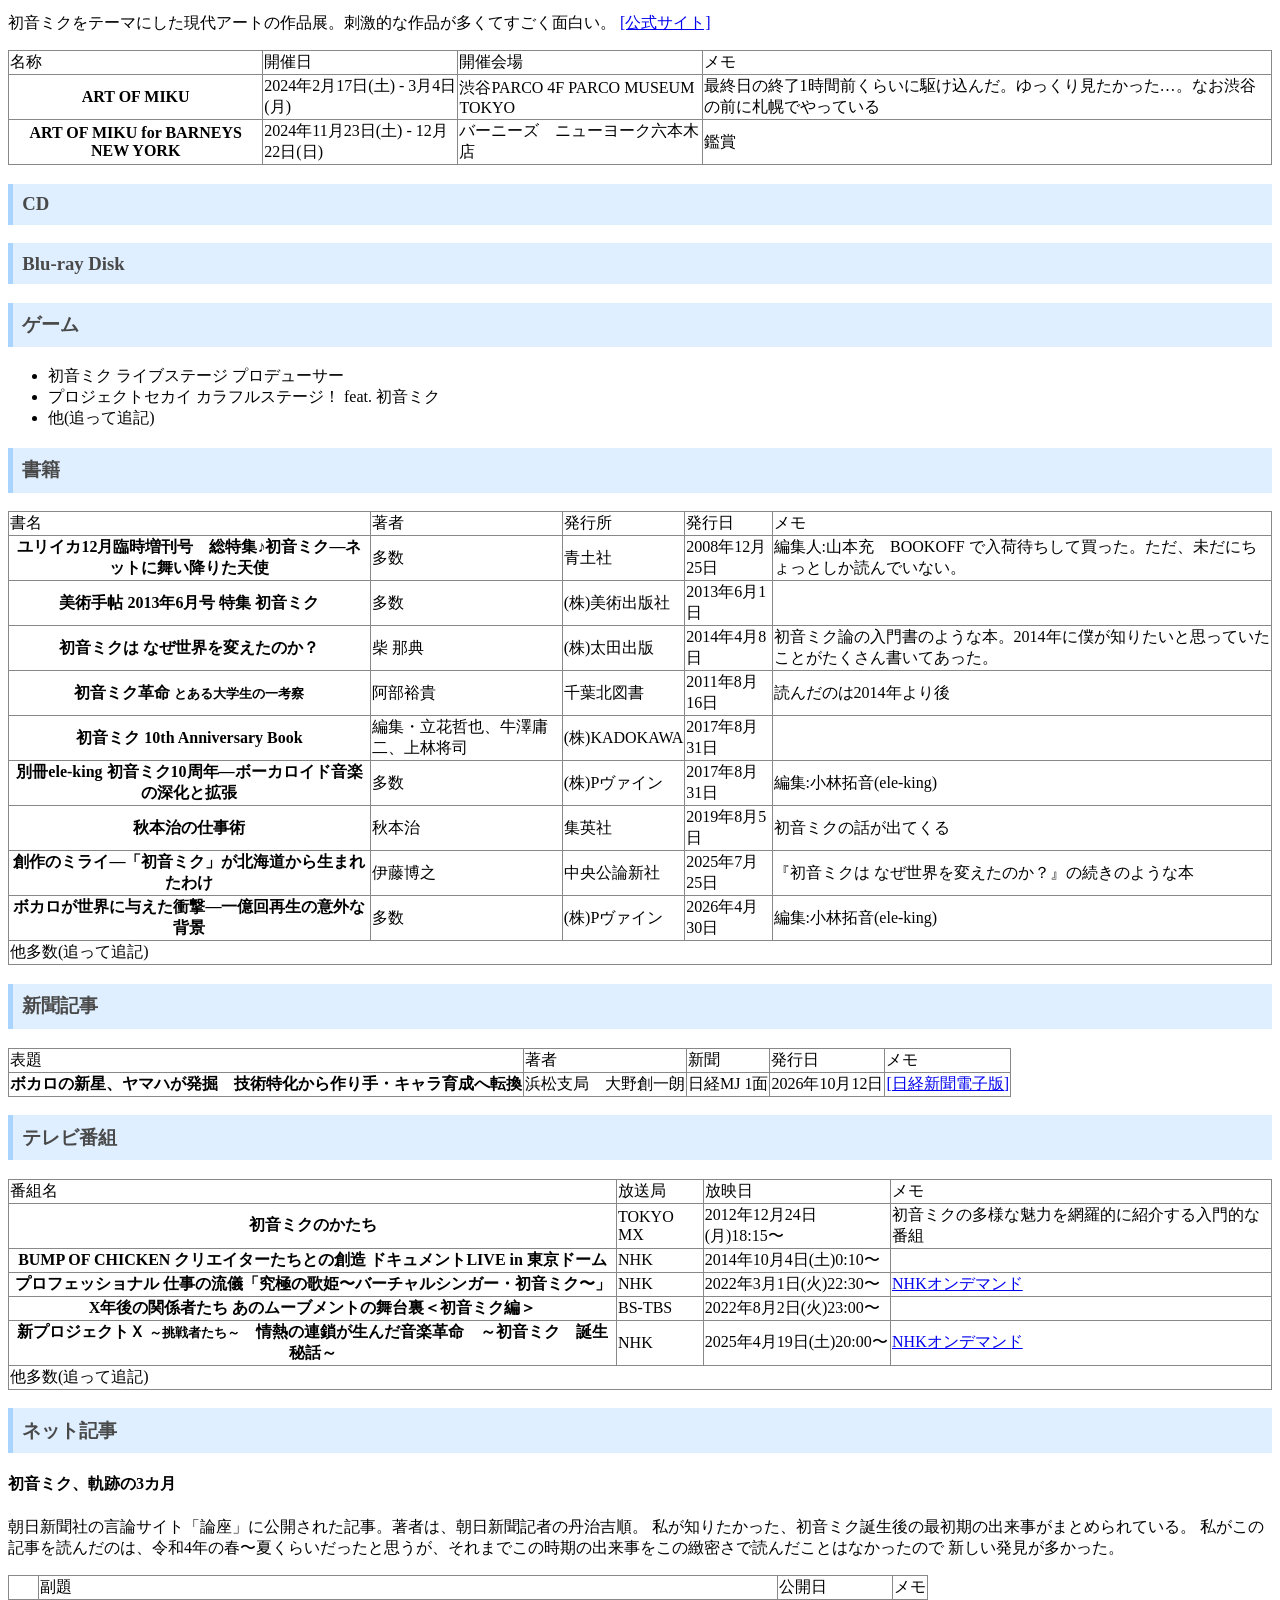
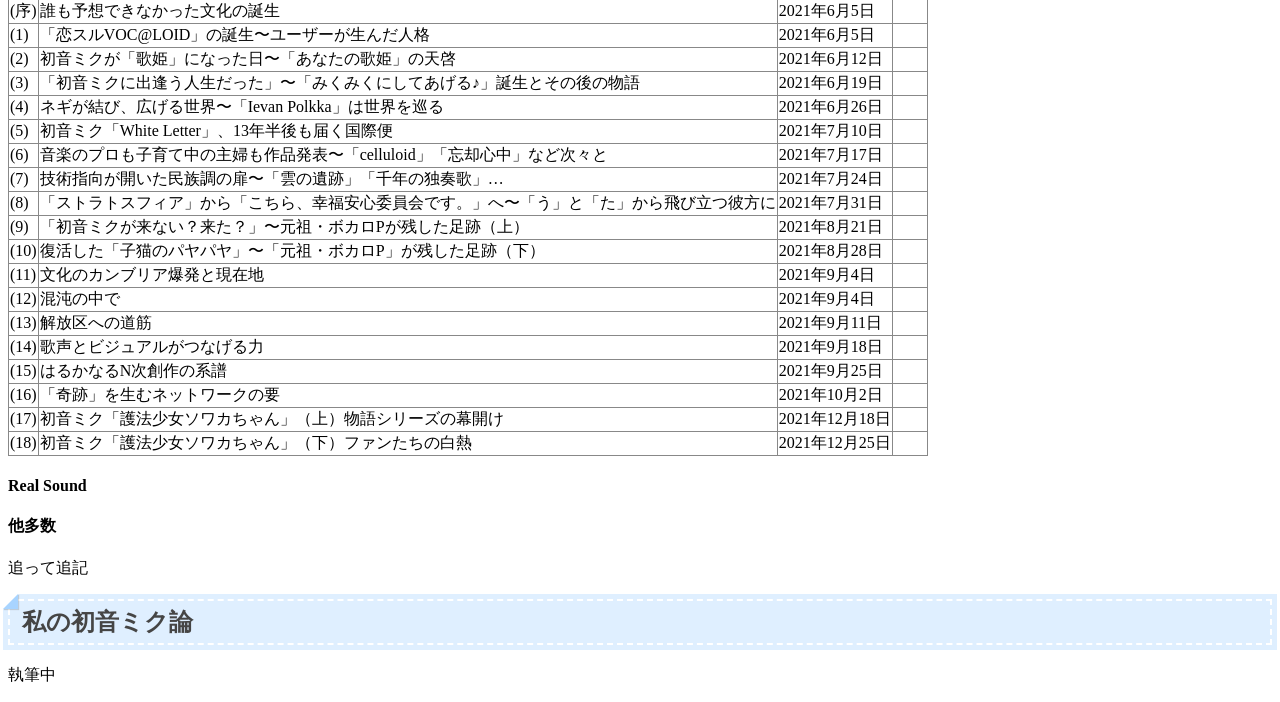
==== commit ad171c69: "Update: miku_project.html 超歌舞伎の公演を追記" ====
--- a/miku_project.html
+++ b/miku_project.html
@@ -291,6 +291,39 @@
       </table>
 
     <h3>超歌舞伎</h3>
+    <h4>公演</h4>
+      <table class="worklist">
+        <tr>
+          <td>演目</td>
+          <td>公演日</td>
+          <td>公演会場</td>
+          <td>メモ</td>
+        </tr>
+        <tr>
+          <th><ruby>今昔饗宴千本桜<rp>(</rp><rt>はなくらべせんぼんざくら</rt><rp>)</rp></ruby></th>
+          <td>2016年4月29日,30日</td>
+          <td>幕張メッセイベントホール</td>
+          <td>ニコニコ超会議2016内の企画。生配信をリアタイ視聴して感動のあまり泣いた。</td>
+        </tr>
+        <tr>
+          <th><ruby>永遠花誉功<rp>(</rp><rt>とわのはなほまれのいさおし</rt><rp>)</rp></ruby></th>
+          <td>2022年8月21日(日)～ 9月3日(土)</td>
+          <td>新橋演舞場</td>
+          <td>超歌舞伎を始めて生で見た！「<a href="https://chokabuki.jp/2022theatre/">超歌舞伎2022 Powered by NTT</a>」</td>
+        </tr>
+        <tr>
+          <th><ruby>今昔饗宴千本桜<rp>(</rp><rt>はなくらべせんぼんざくら</rt><rp>)</rp></ruby></th>
+          <td>2023年12月3日 - 26日</td>
+          <td>歌舞伎座</td>
+          <td>歌舞伎座で超歌舞伎が見られる！発表されたときは感涙だったが、残念な結果に。一緒に見た前の演目、<ruby>旅噂岡崎猫<rp>(</rp><rt>たびのうわさおかざきのねこ</rt><rp>)</rp></ruby>は、めちゃめちゃ面白かった。「<a href="https://www.kabuki-bito.jp/theaters/kabukiza/play/846">十二月大歌舞伎</a> 第一部の二」</td>
+        </tr>
+        <tr>
+          <th><ruby>世界花結詞<rp>(</rp><rt>せかいのはなむすぶことのは</rt><rp>)</rp></ruby></th>
+          <td>2025年12月4日 - 26日</td>
+          <td>歌舞伎座</td>
+          <td>歌舞伎座で超歌舞伎、リベンジ！ならず…。「<a href="https://www.kabuki-bito.jp/theaters/kabukiza/play/940">十二月大歌舞伎</a> 第一部」</td>
+        </tr>
+      </table>
     <h3>ART OF MIKU</h3>
       <p>
         初音ミクをテーマにした現代アートの作品展。刺激的な作品が多くてすごく面白い。
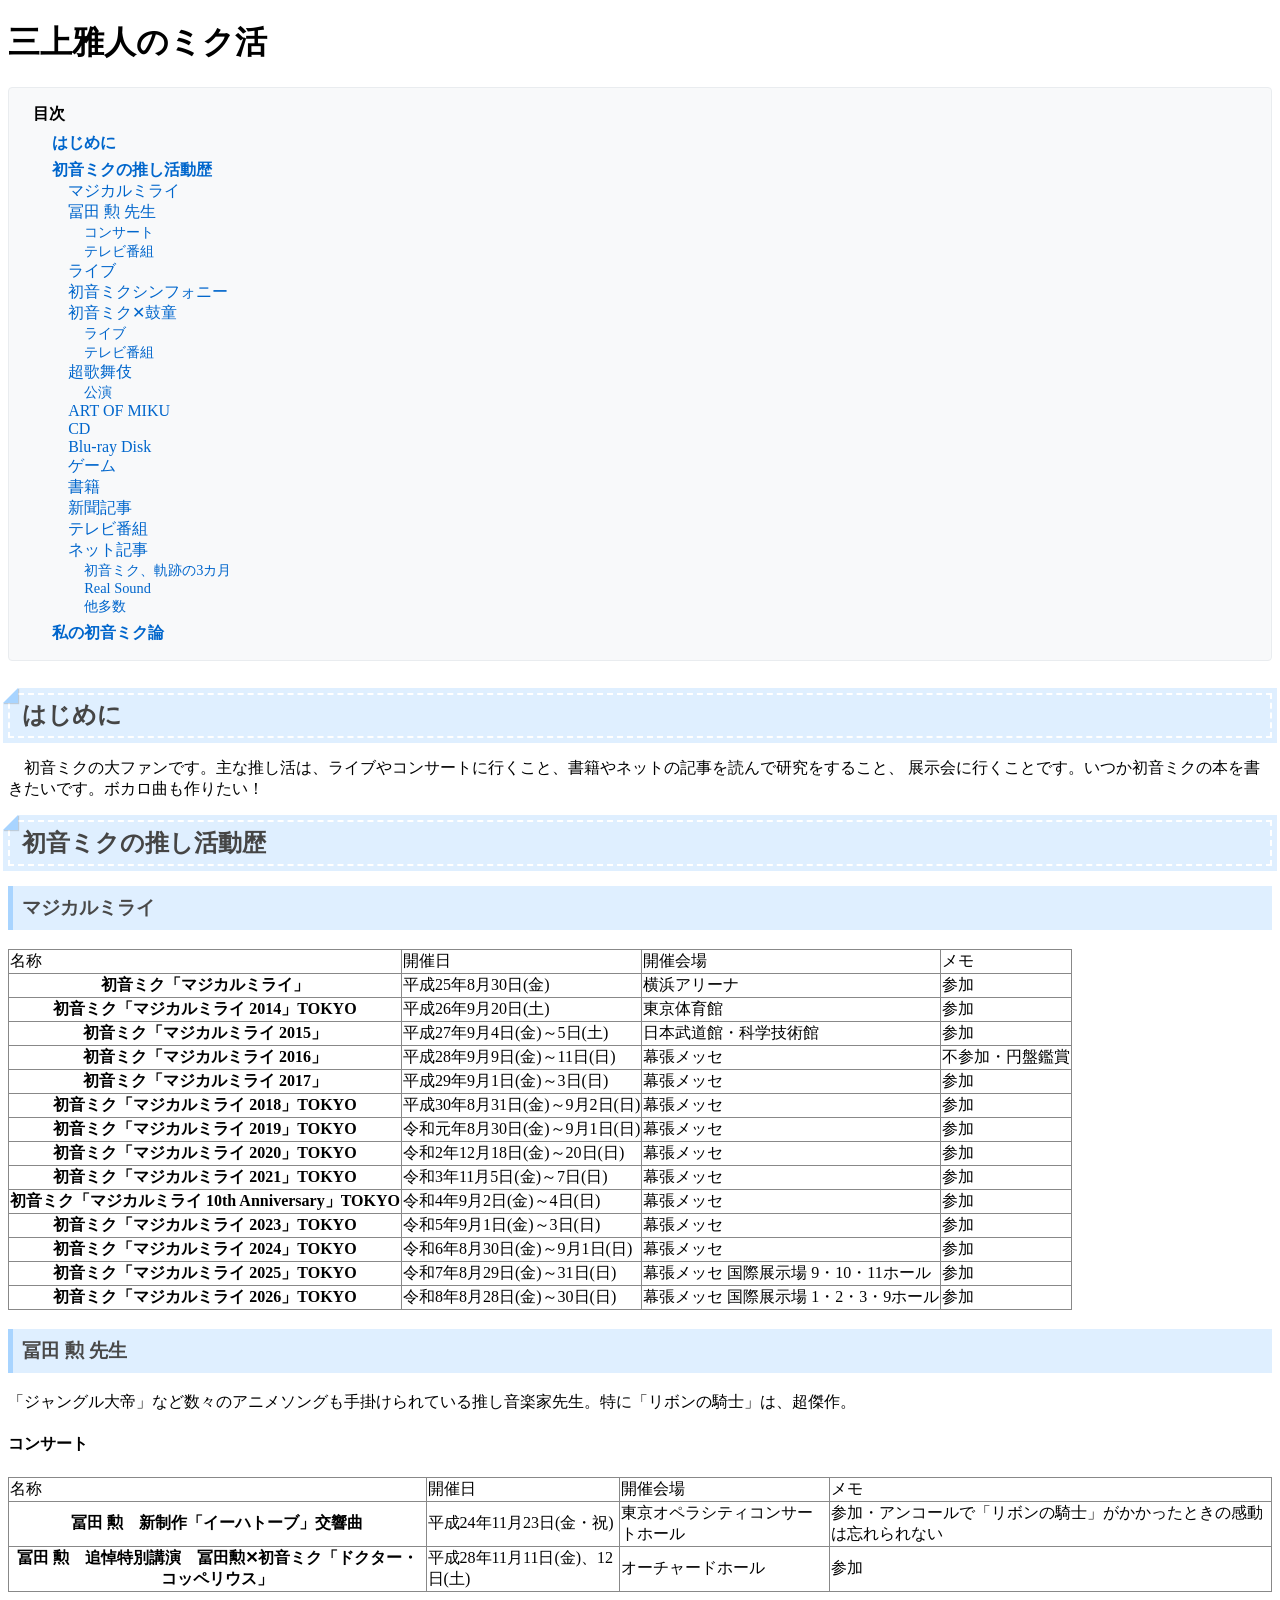
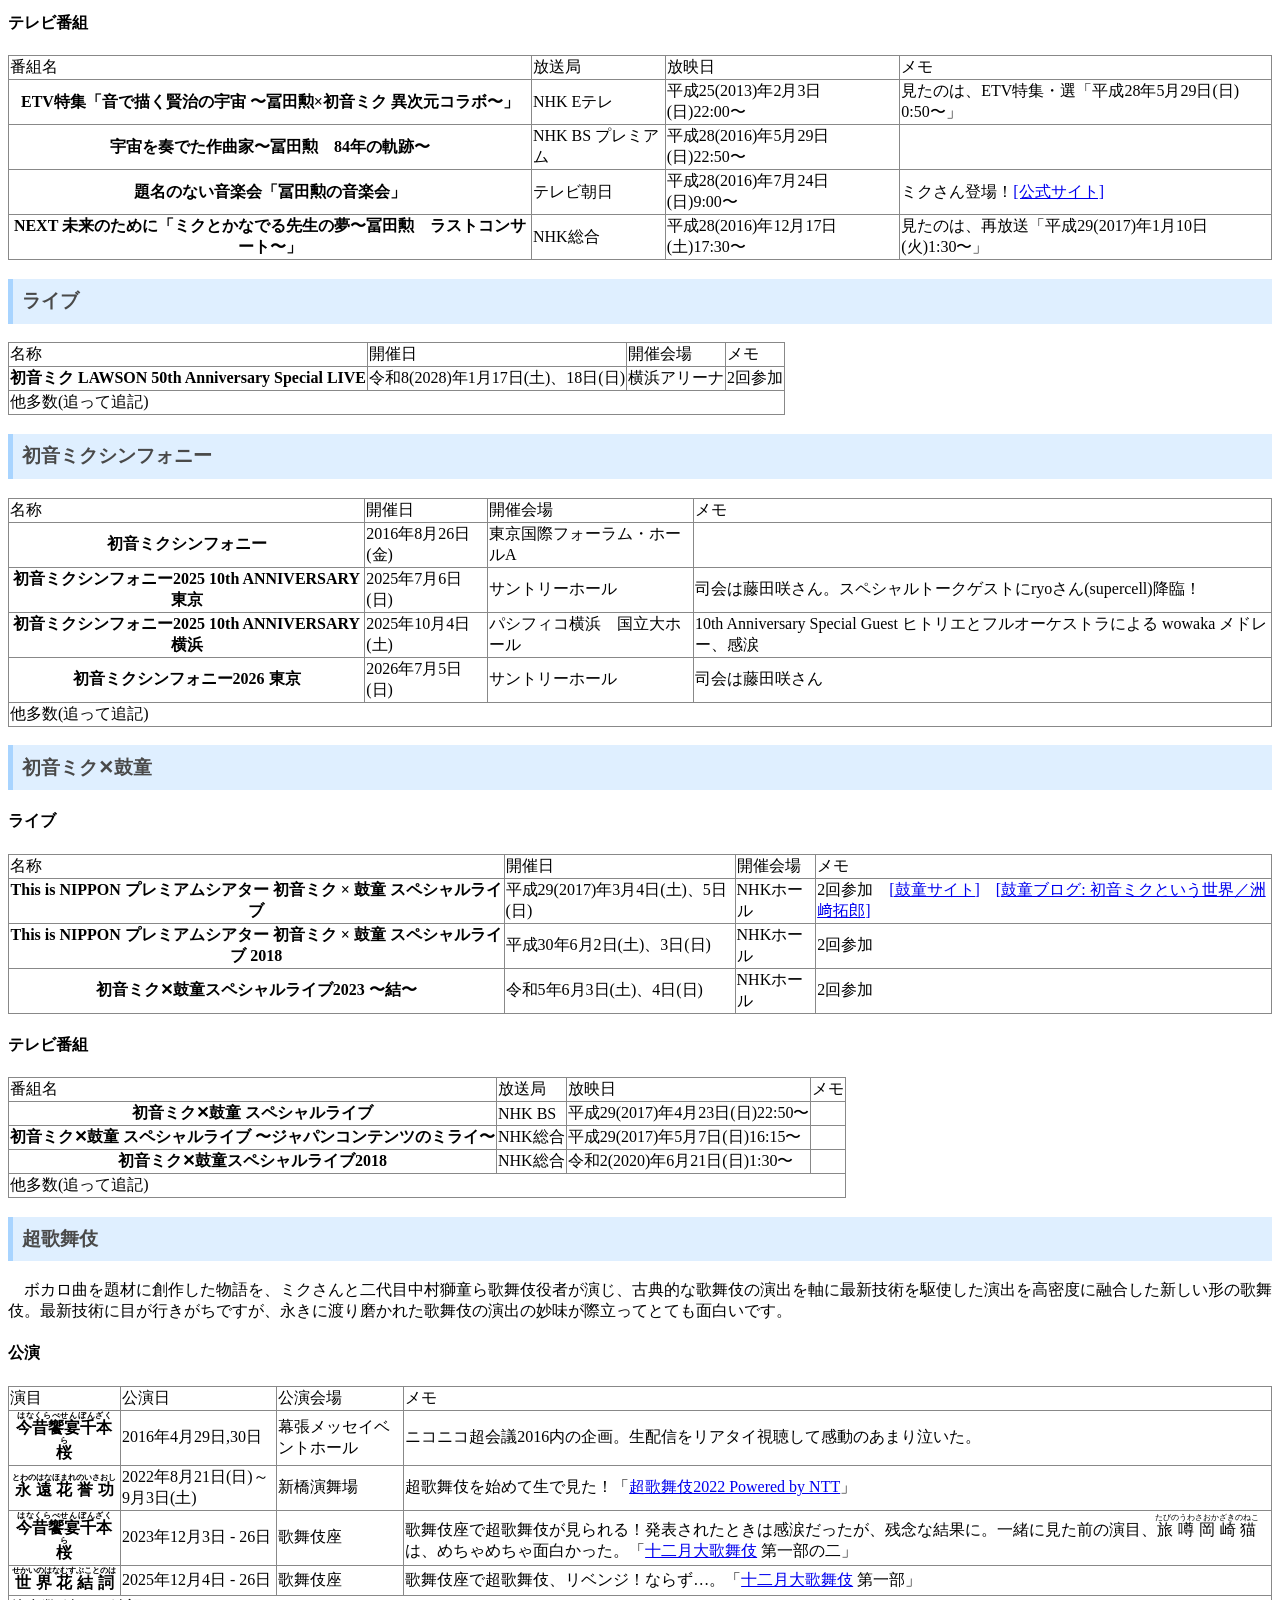
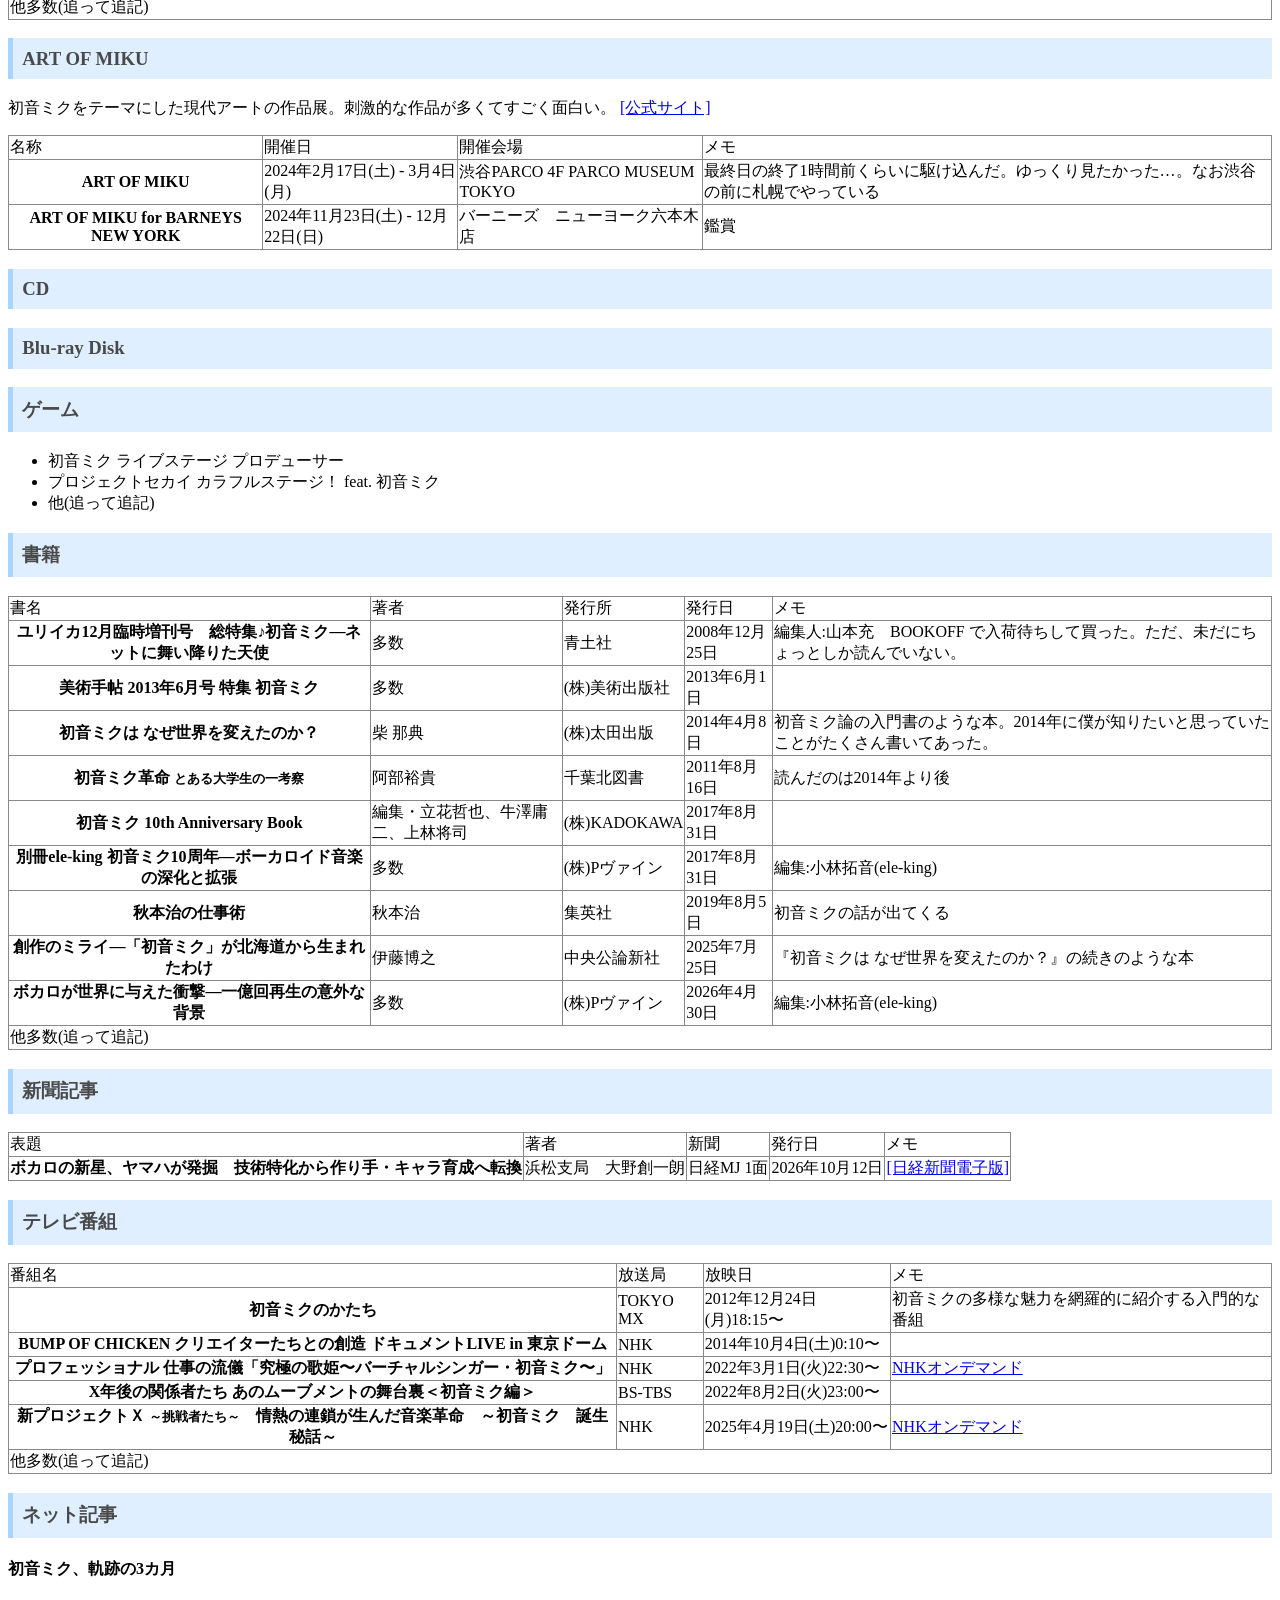
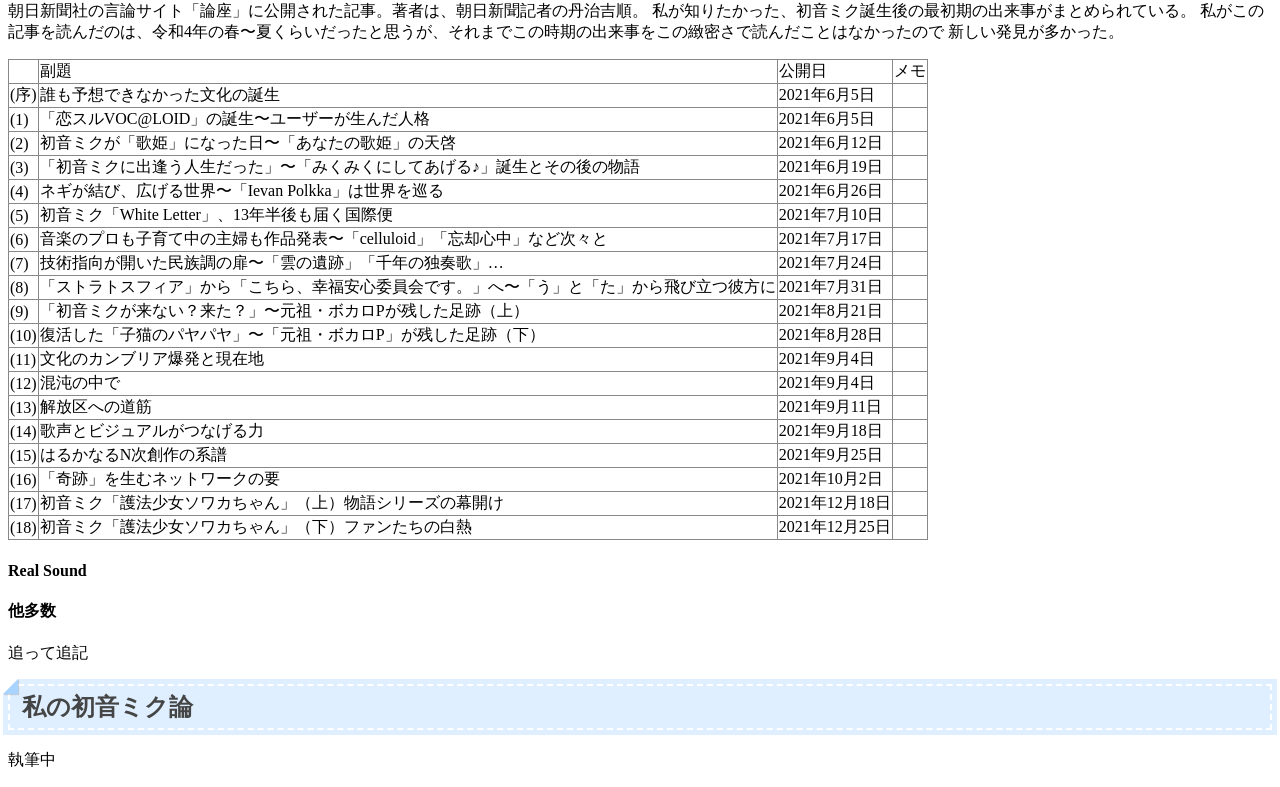
==== commit 1f07bd13: "Update: miku_project.html 超歌舞伎の本文を追記" ====
--- a/miku_project.html
+++ b/miku_project.html
@@ -291,6 +291,7 @@
       </table>
 
     <h3>超歌舞伎</h3>
+      <p style="text-indent:1em">ボカロ曲を題材に創作した物語を、ミクさんと二代目中村獅童ら歌舞伎役者が演じ、古典的な歌舞伎の演出を軸に最新技術を駆使した演出を高密度に融合した新しい形の歌舞伎。最新技術に目が行きがちですが、永きに渡り磨かれた歌舞伎の演出の妙味が際立ってとても面白いです。</p>
     <h4>公演</h4>
       <table class="worklist">
         <tr>
@@ -322,6 +323,9 @@
           <td>2025年12月4日 - 26日</td>
           <td>歌舞伎座</td>
           <td>歌舞伎座で超歌舞伎、リベンジ！ならず…。「<a href="https://www.kabuki-bito.jp/theaters/kabukiza/play/940">十二月大歌舞伎</a> 第一部」</td>
+        </tr>
+        <tr>
+          <td colspan="4">他多数(追って追記)</td>
         </tr>
       </table>
     <h3>ART OF MIKU</h3>
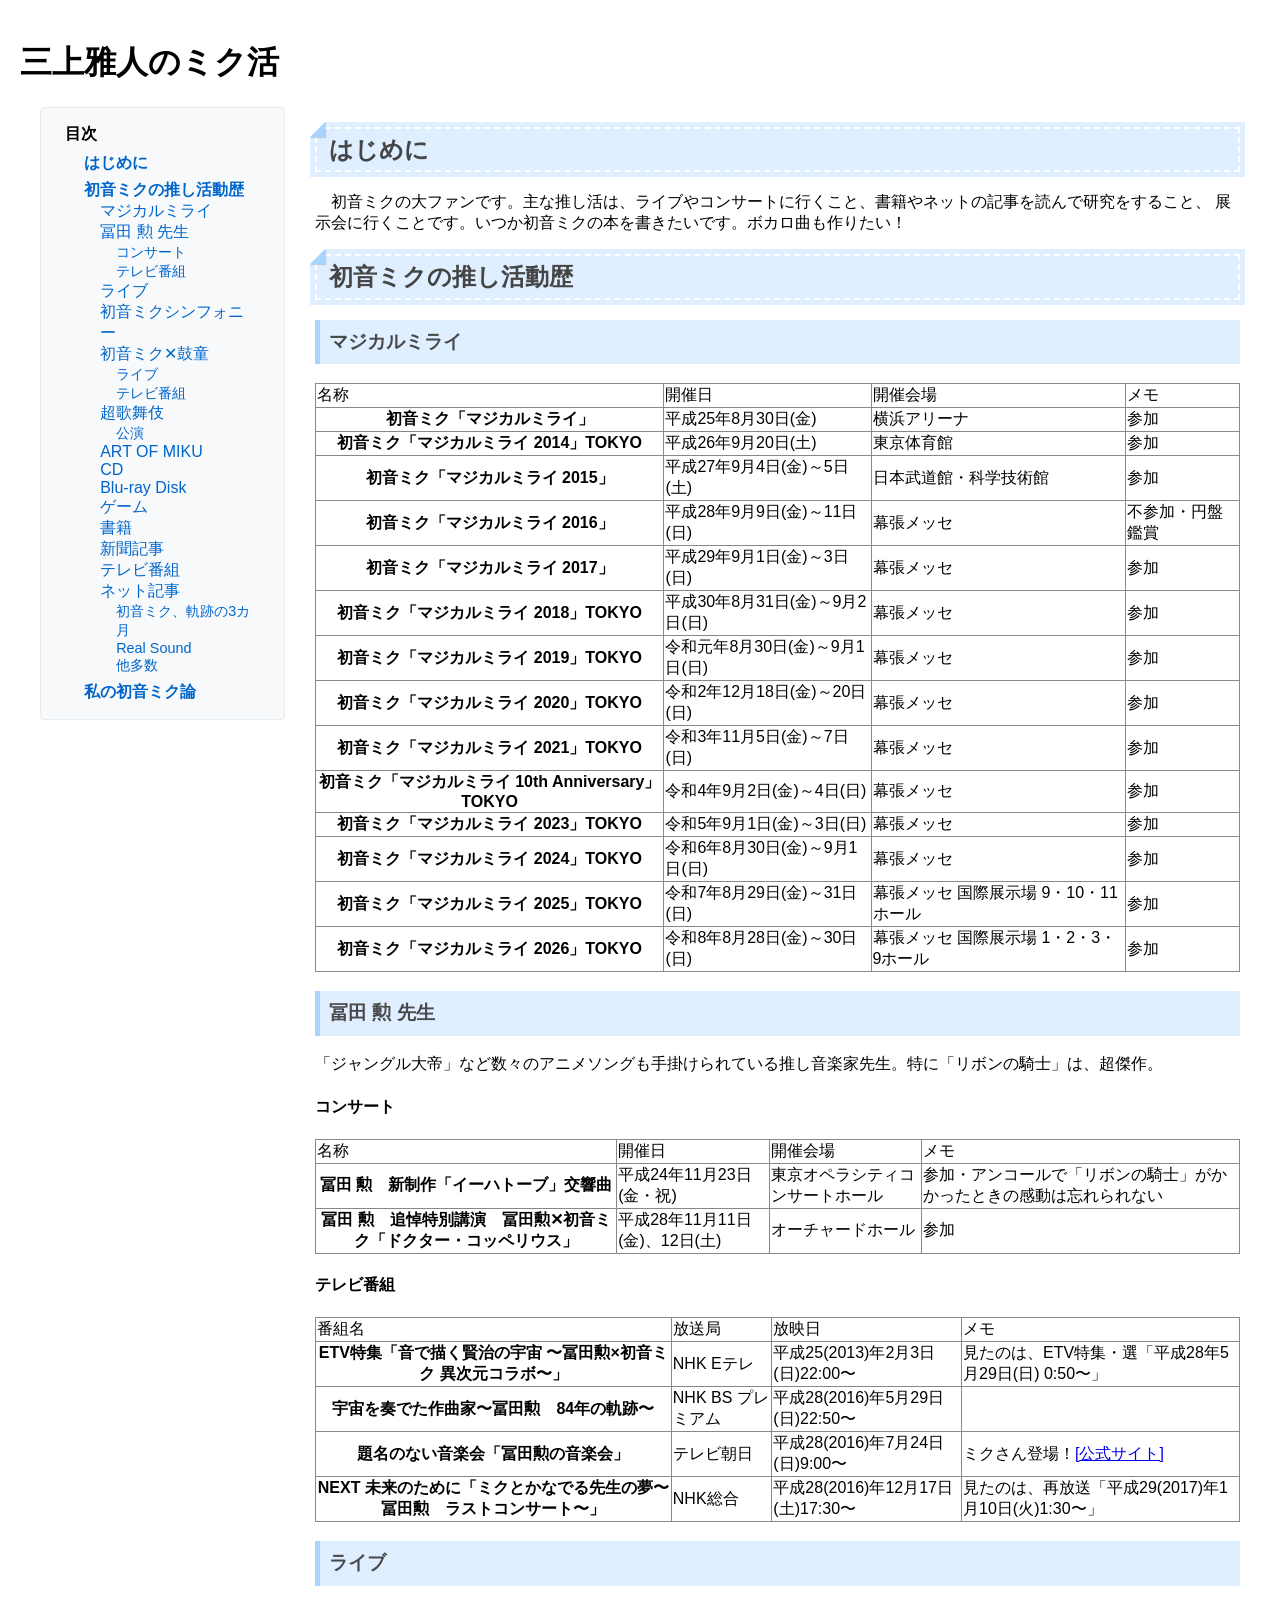
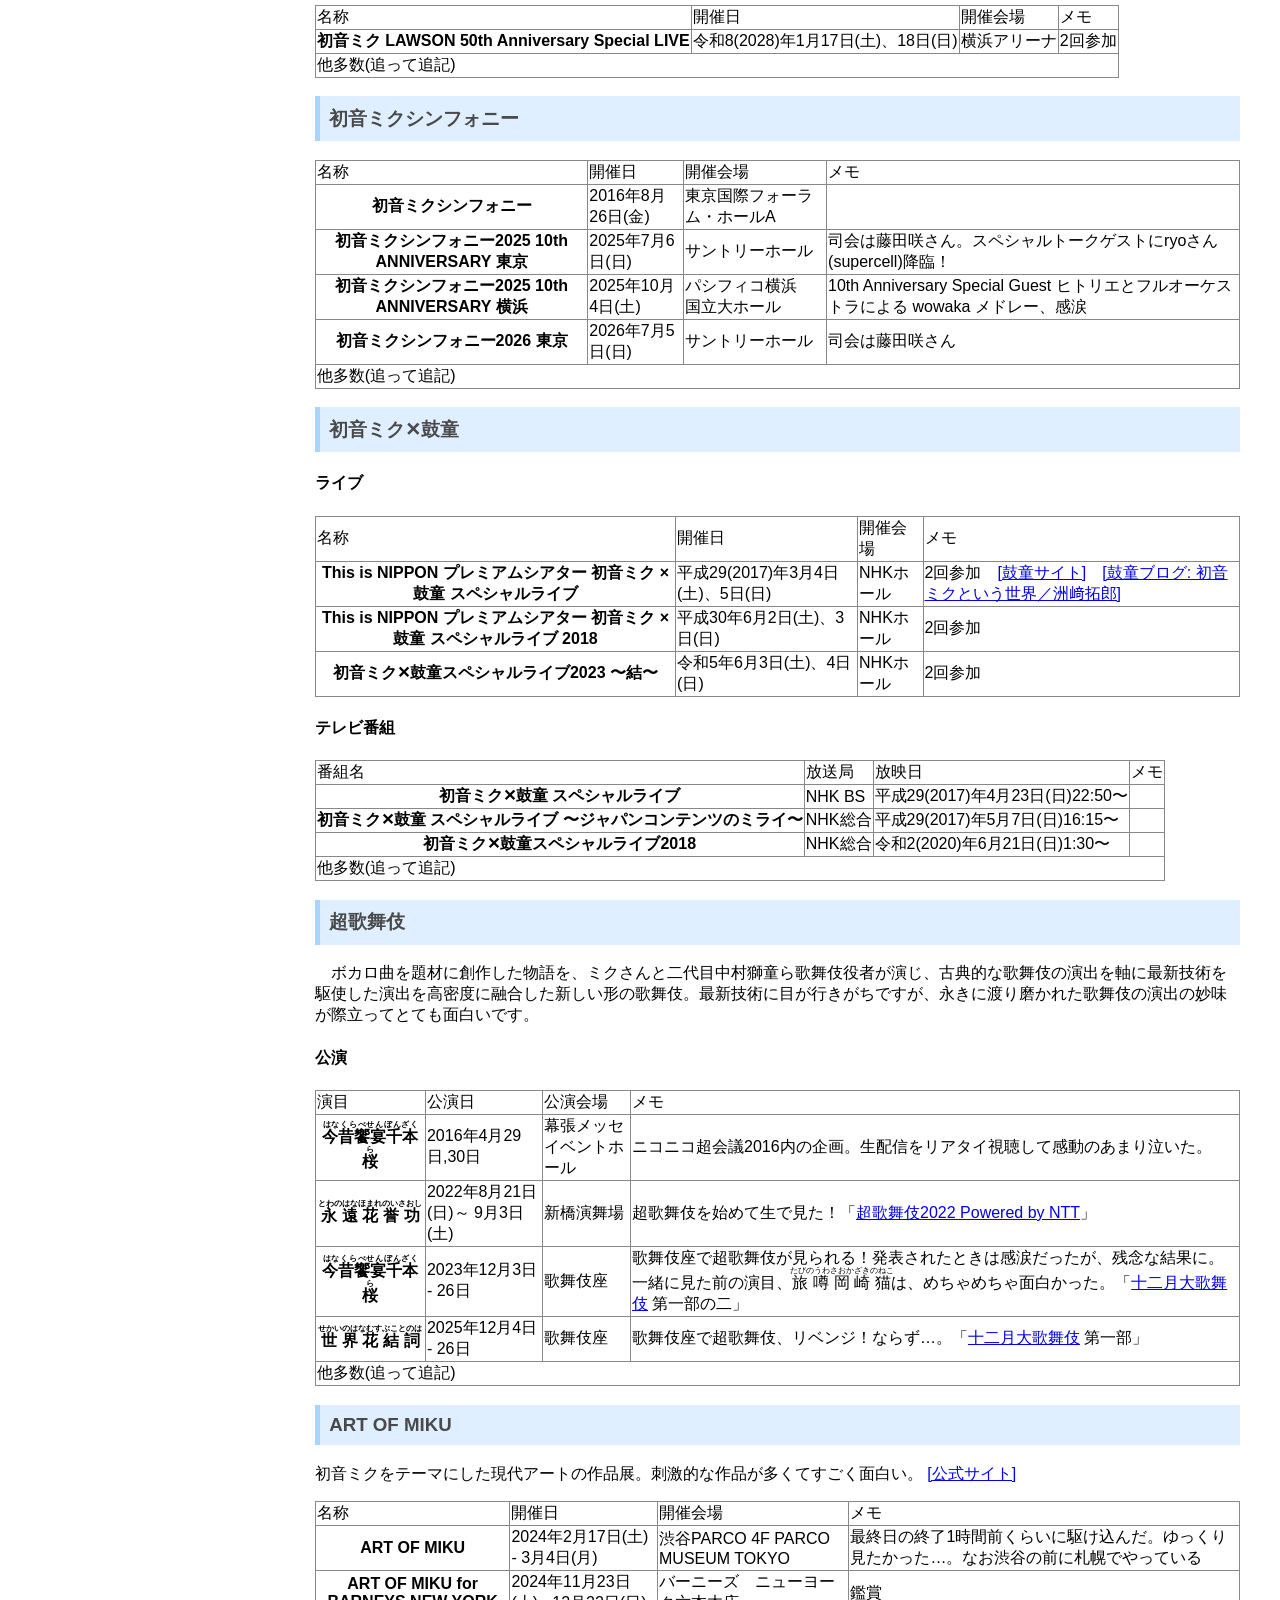
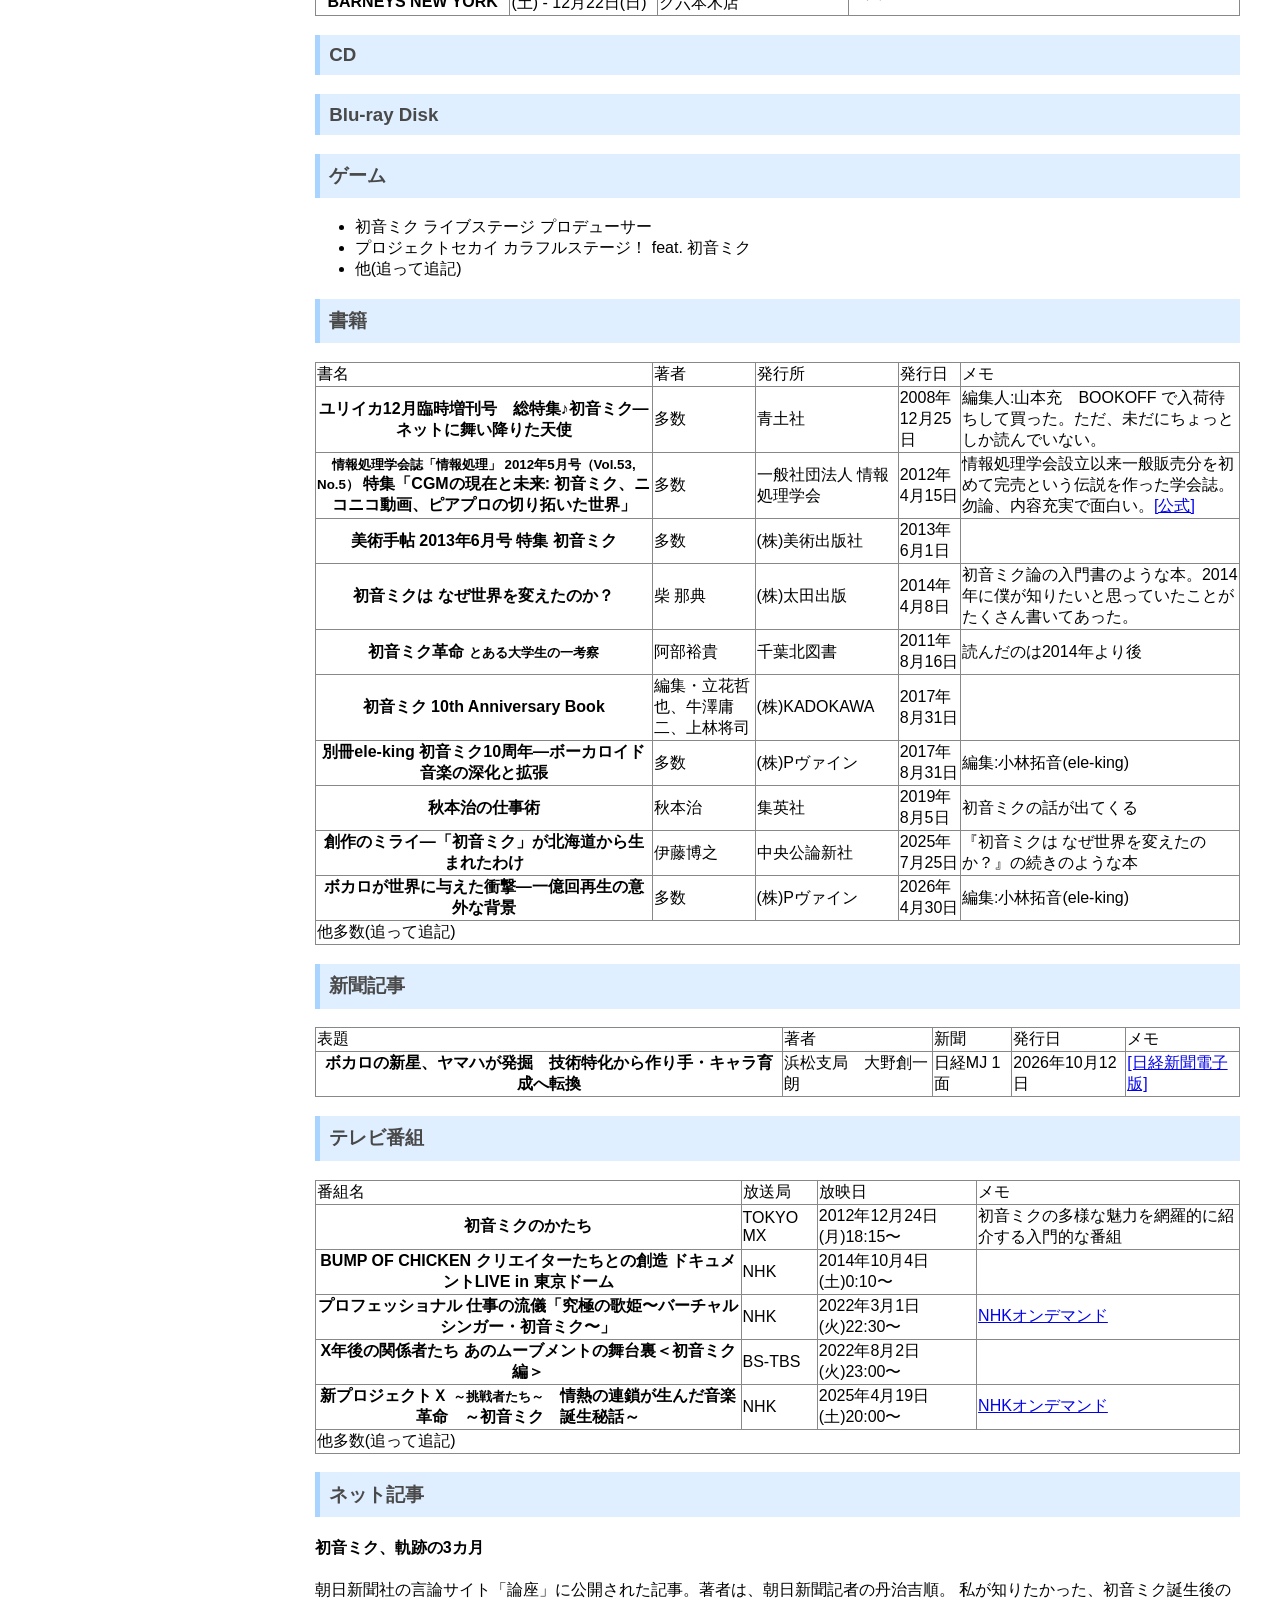
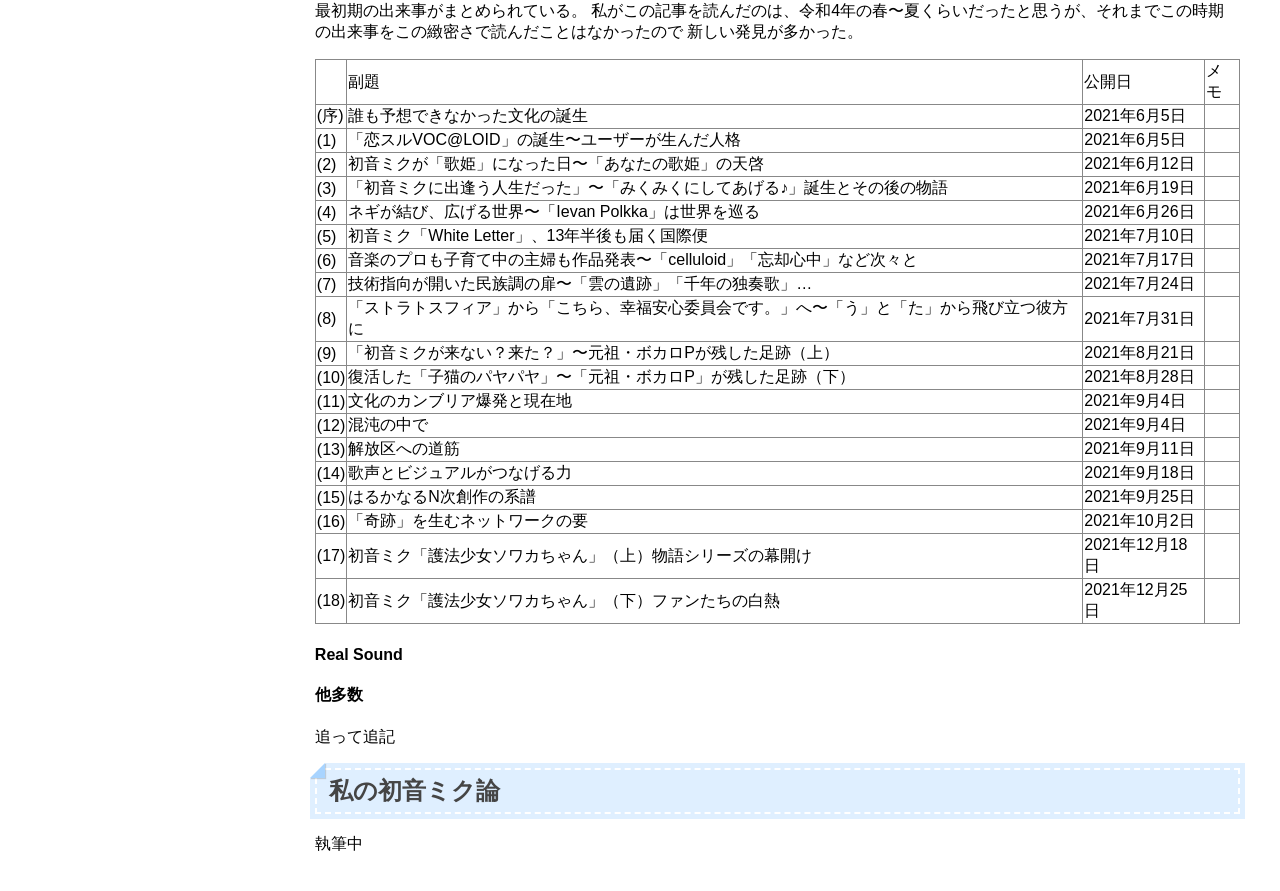
==== commit 6c4c7aeb: "Update: miku_project.html 書籍に情報処理学会誌を追記" ====
--- a/miku_project.html
+++ b/miku_project.html
@@ -380,6 +380,13 @@
           <td>編集人:山本充　BOOKOFF で入荷待ちして買った。ただ、未だにちょっとしか読んでいない。</td>
         </tr>
         <tr>
+          <th><span style="font-size: smaller">情報処理学会誌「情報処理」 2012年5月号（Vol.53, No.5）</span> 特集「CGMの現在と未来: 初音ミク、ニコニコ動画、ピアプロの切り拓いた世界」</th>
+          <td>多数</td>
+          <td>一般社団法人 情報処理学会</td>
+          <td>2012年4月15日</td>
+          <td>情報処理学会設立以来一般販売分を初めて完売という伝説を作った学会誌。勿論、内容充実で面白い。<a href="https://staff.aist.go.jp/m.goto/PAPER/IPSJ201205/index-j.html">[公式]</a></td>
+        </tr>
+        <tr>
           <th>美術手帖 2013年6月号 特集 初音ミク</th>
           <td>多数</td>
           <td>(株)美術出版社</td>
--- a/style.css
+++ b/style.css
@@ -1,3 +1,22 @@
+/* 全体のレイアウト設定 */
+body {
+  margin: 0;
+  padding: 20px;
+  font-family: sans-serif;
+}
+
+/* 
+  左目次・右本文の2カラムレイアウト
+  Flexboxを使用して横並びに配置
+*/
+.container {
+  display: flex;
+  gap: 30px;              /* 目次と本文の間の余白 */
+  align-items: flex-start; /* 目次の高さを本文に引っ張られず上揃えにする */
+  max-width: 1200px;      /* コンテナの最大幅 */
+  margin: 0 auto;         /* 画面中央に配置 */
+}
+
 .worklist {
   text-size-adjust: 100%;
   -webkit-text-size-adjust: 100%;
@@ -42,6 +61,7 @@
 #toc {
   background-color: #f8f9fa;
   border: 1px solid #e9ecef;
+  width: 500px;
   padding: 1rem 1.5rem;
   margin-bottom: 2rem;
   border-radius: 4px;
@@ -84,3 +104,28 @@
 #toc a:hover {
   text-decoration: underline;
 }
+
+/* 
+  本文エリア（右側）の設定 
+*/
+#content {
+  flex-grow: 1; /* 残りの横幅をすべて使う */
+  min-width: 0; /* フレックスアイテムの破綻防止 */
+}
+
+
+/* 
+  【レスポンシブ対応】画面幅が768px未満（スマホ・タブレット等）の時
+  横並びから元の「上が目次・下が本文」の縦並びに切り替える
+*/
+@media (max-width: 767px) {
+  .container {
+    flex-direction: column; /* 縦並びに変更 */
+  }
+
+  #toc {
+    width: 100%;            /* 横幅いっぱいに */
+    position: static;       /* 固定追従を解除 */
+    max-height: none;
+  }
+}
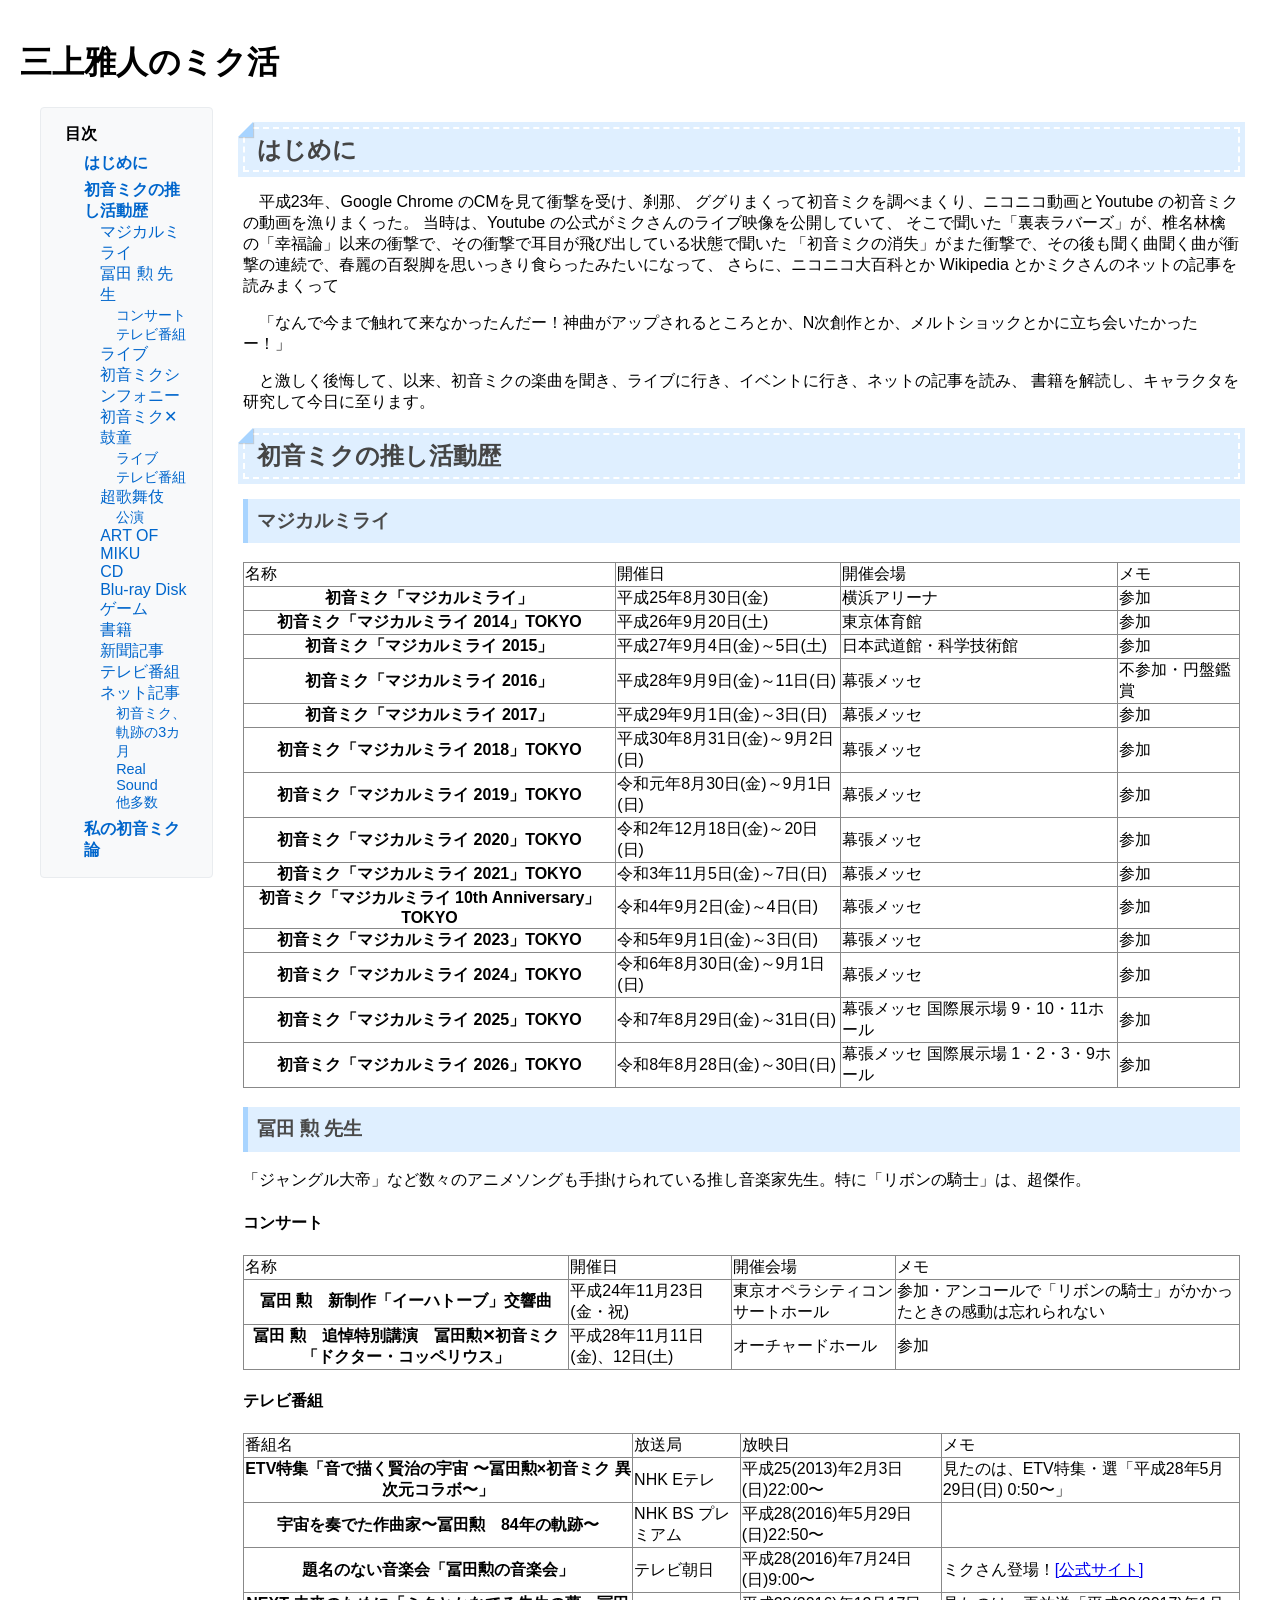
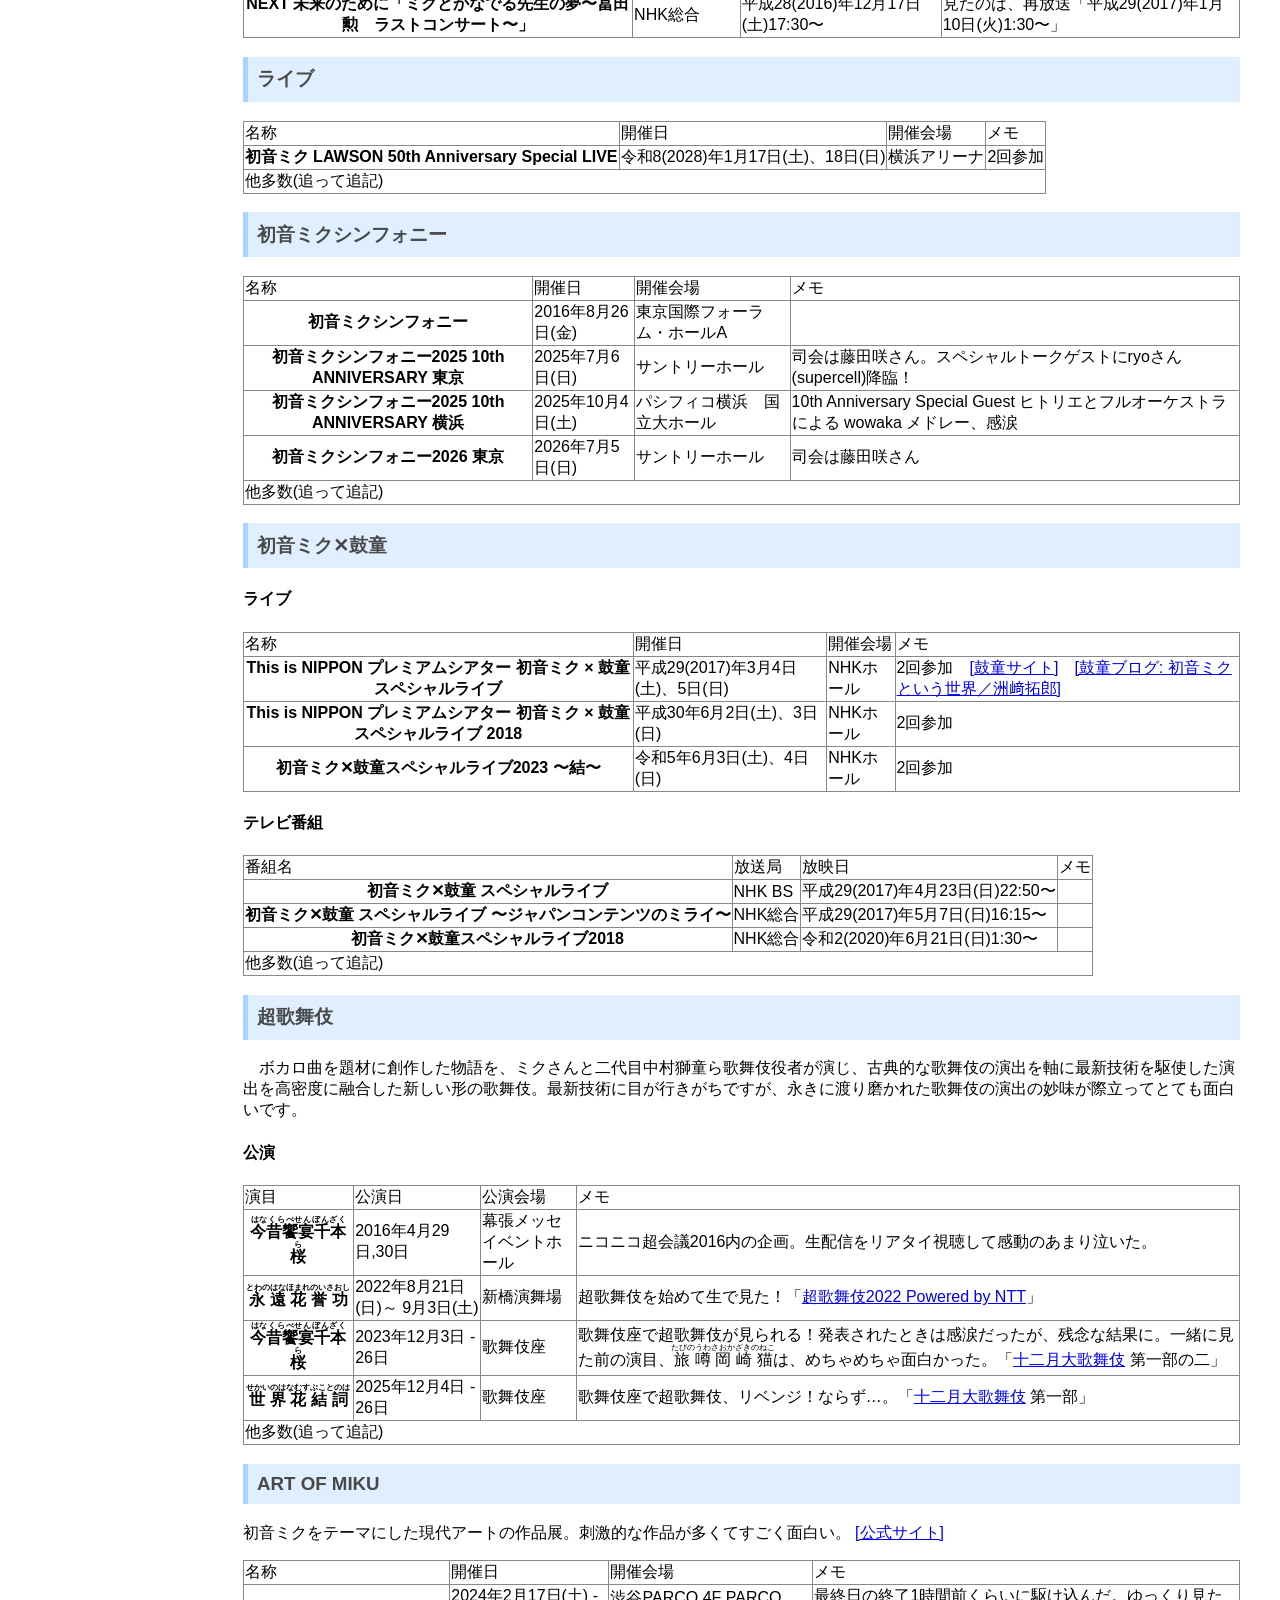
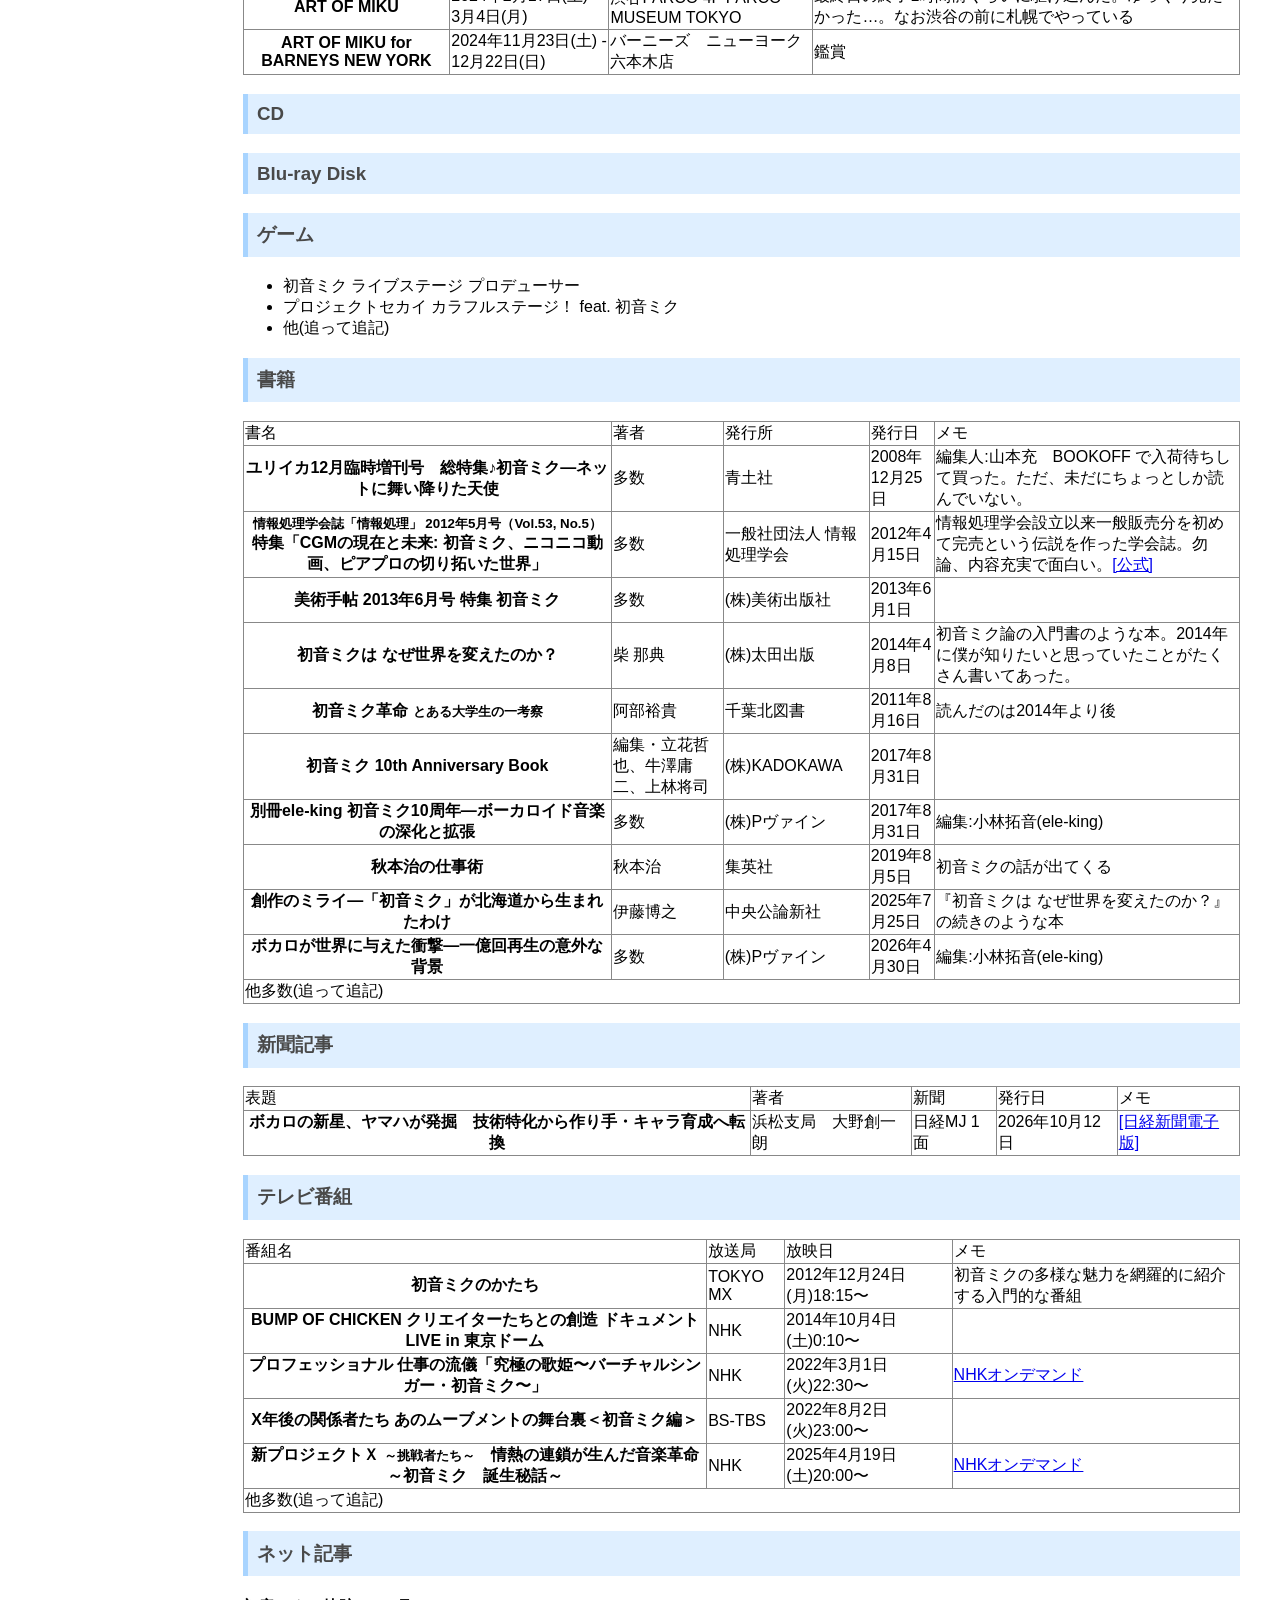
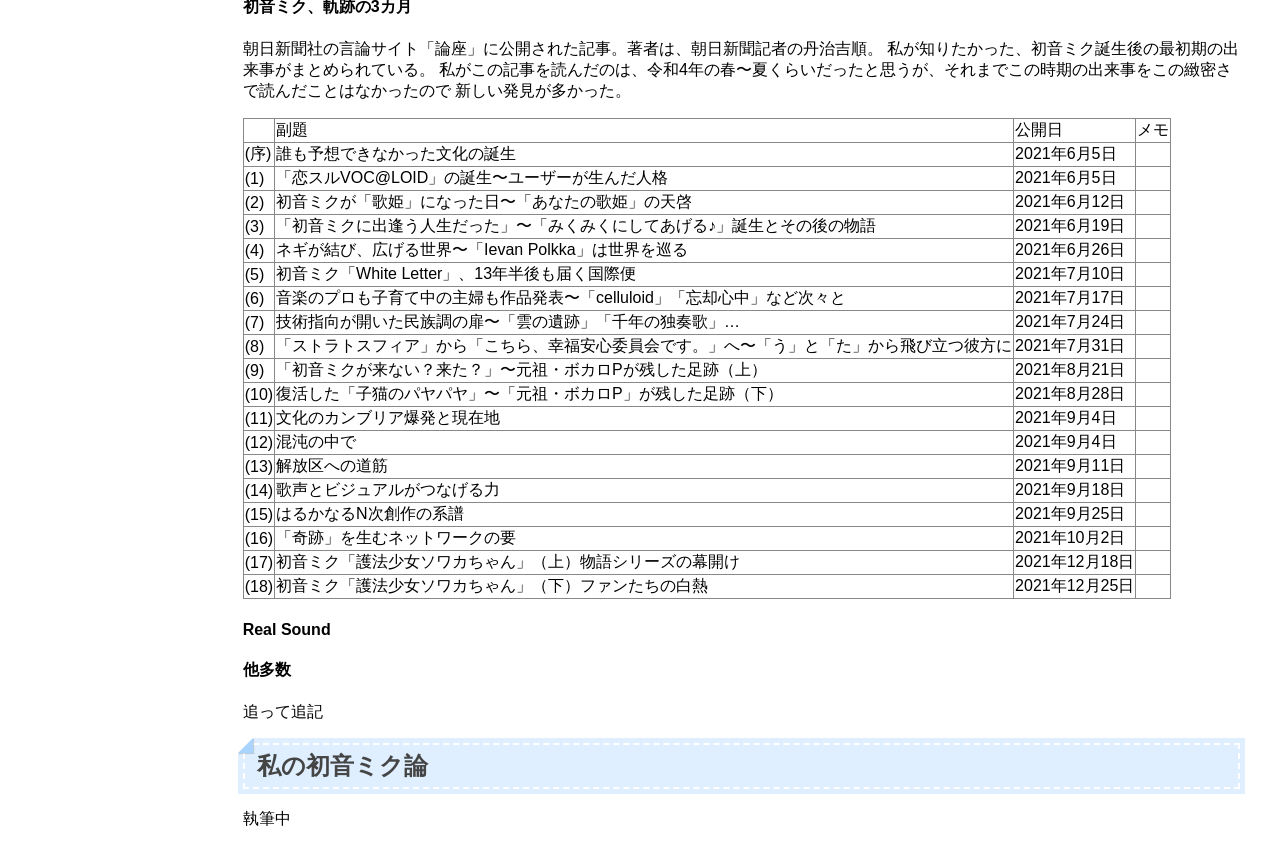
==== commit da0a76ab: "Update: miku_project.html 「はじめに」を書き直す" ====
--- a/miku_project.html
+++ b/miku_project.html
@@ -18,8 +18,21 @@
     <h2>はじめに</h2>
     <div style="text-indent:1em">
     <p>
+      平成23年、Google Chrome のCMを見て衝撃を受け、刹那、
+      ググりまくって初音ミクを調べまくり、ニコニコ動画とYoutube の初音ミクの動画を漁りまくった。
+      当時は、Youtube の公式がミクさんのライブ映像を公開していて、
+      そこで聞いた「裏表ラバーズ」が、椎名林檎の「幸福論」以来の衝撃で、その衝撃で耳目が飛び出している状態で聞いた
+      「初音ミクの消失」がまた衝撃で、その後も聞く曲聞く曲が衝撃の連続で、春麗の百裂脚を思いっきり食らったみたいになって、
+      さらに、ニコニコ大百科とか Wikipedia とかミクさんのネットの記事を読みまくって
+    </p><p>
+      「なんで今まで触れて来なかったんだー！神曲がアップされるところとか、N次創作とか、メルトショックとかに立ち会いたかったー！」
+    </p><p>
+      と激しく後悔して、以来、初音ミクの楽曲を聞き、ライブに行き、イベントに行き、ネットの記事を読み、
+      書籍を解読し、キャラクタを研究して今日に至ります。
+      <!--
       初音ミクの大ファンです。主な推し活は、ライブやコンサートに行くこと、書籍やネットの記事を読んで研究をすること、
       展示会に行くことです。いつか初音ミクの本を書きたいです。ボカロ曲も作りたい！
+      -->
     </p>
     </div>
     <h2>初音ミクの推し活動歴</h2>
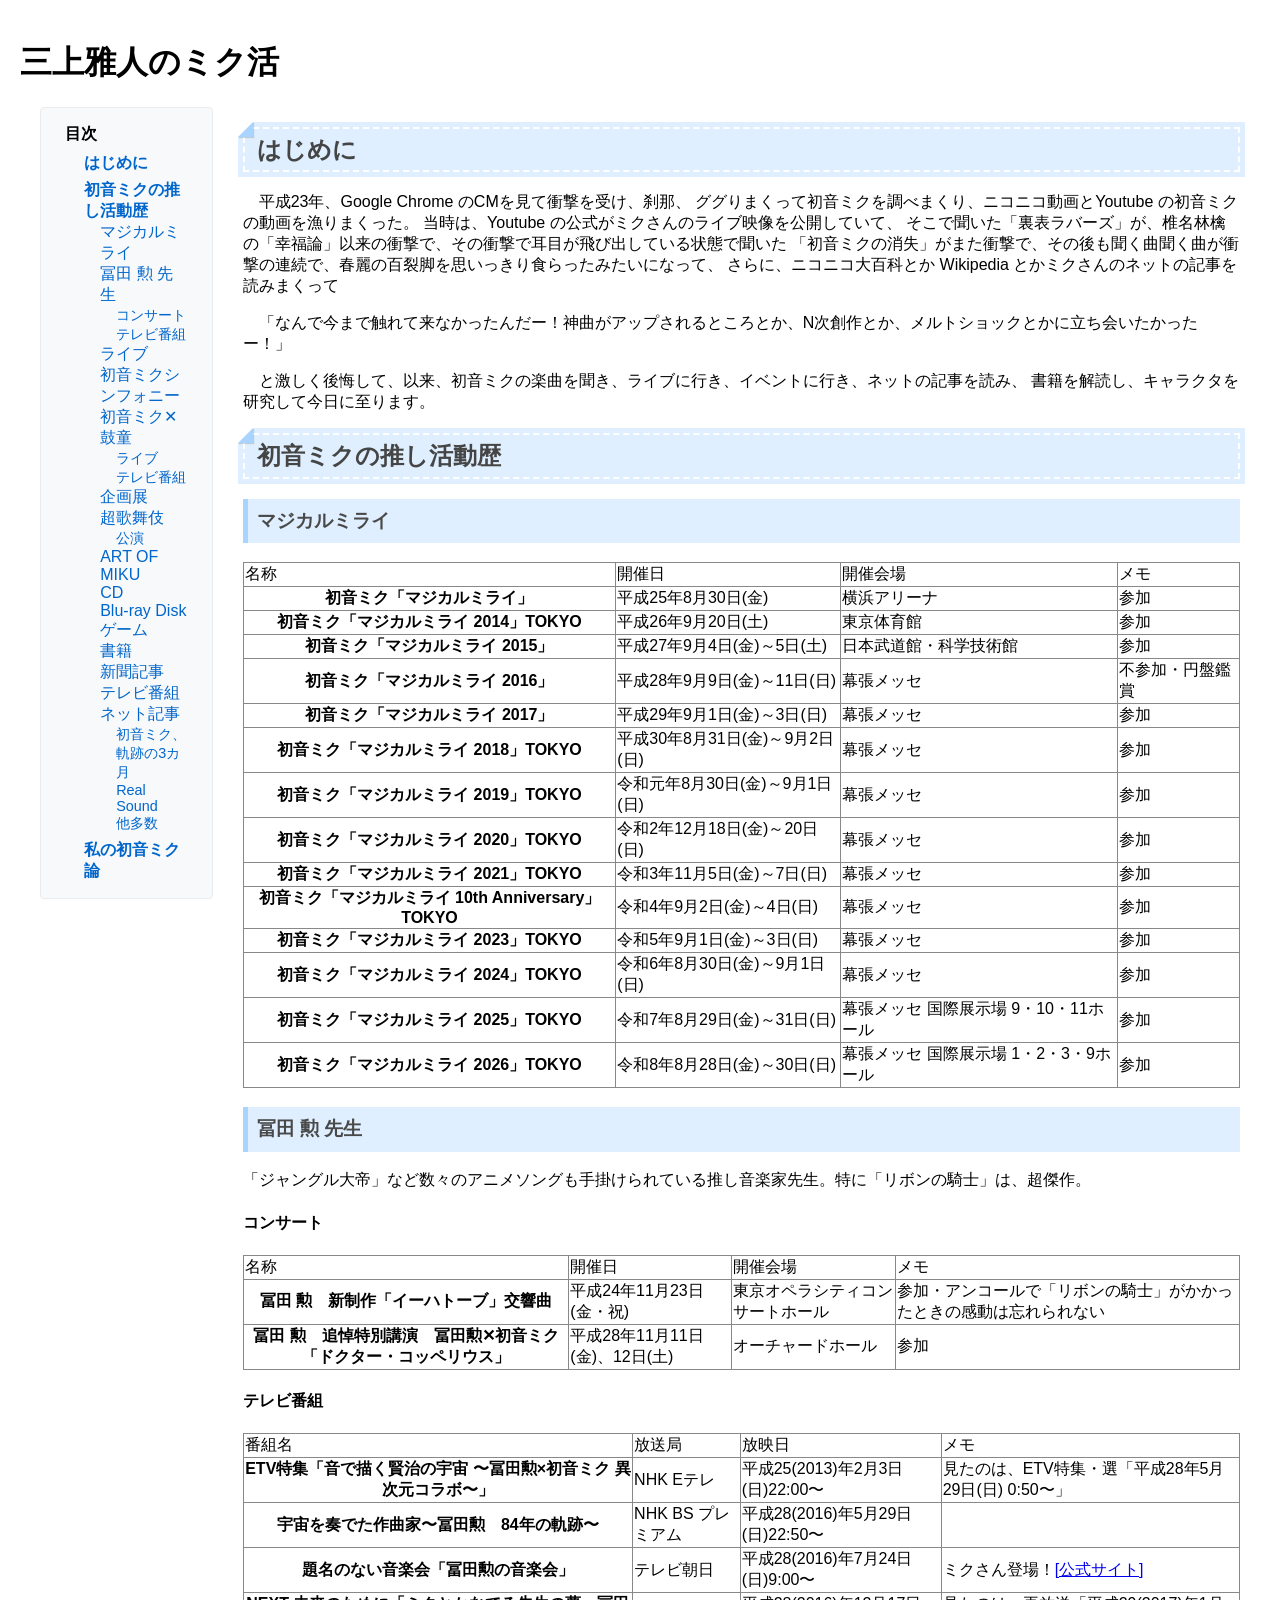
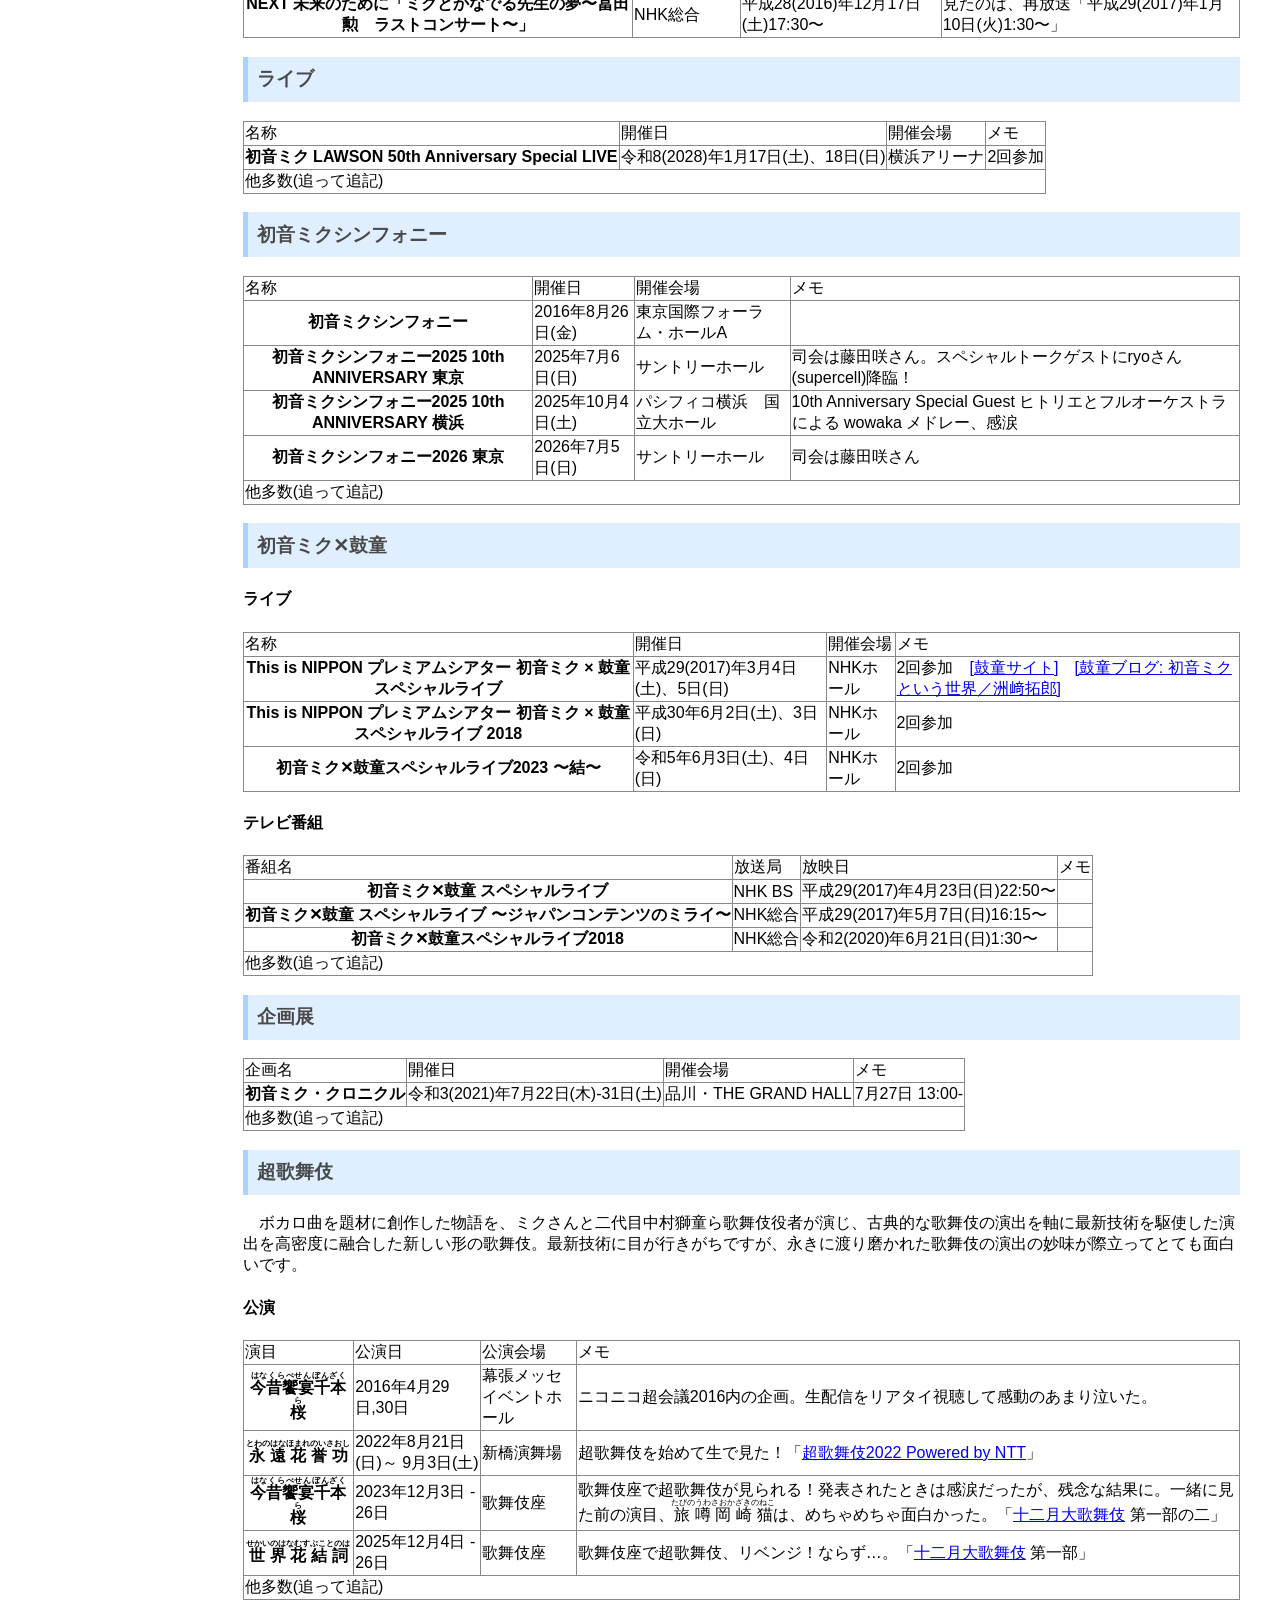
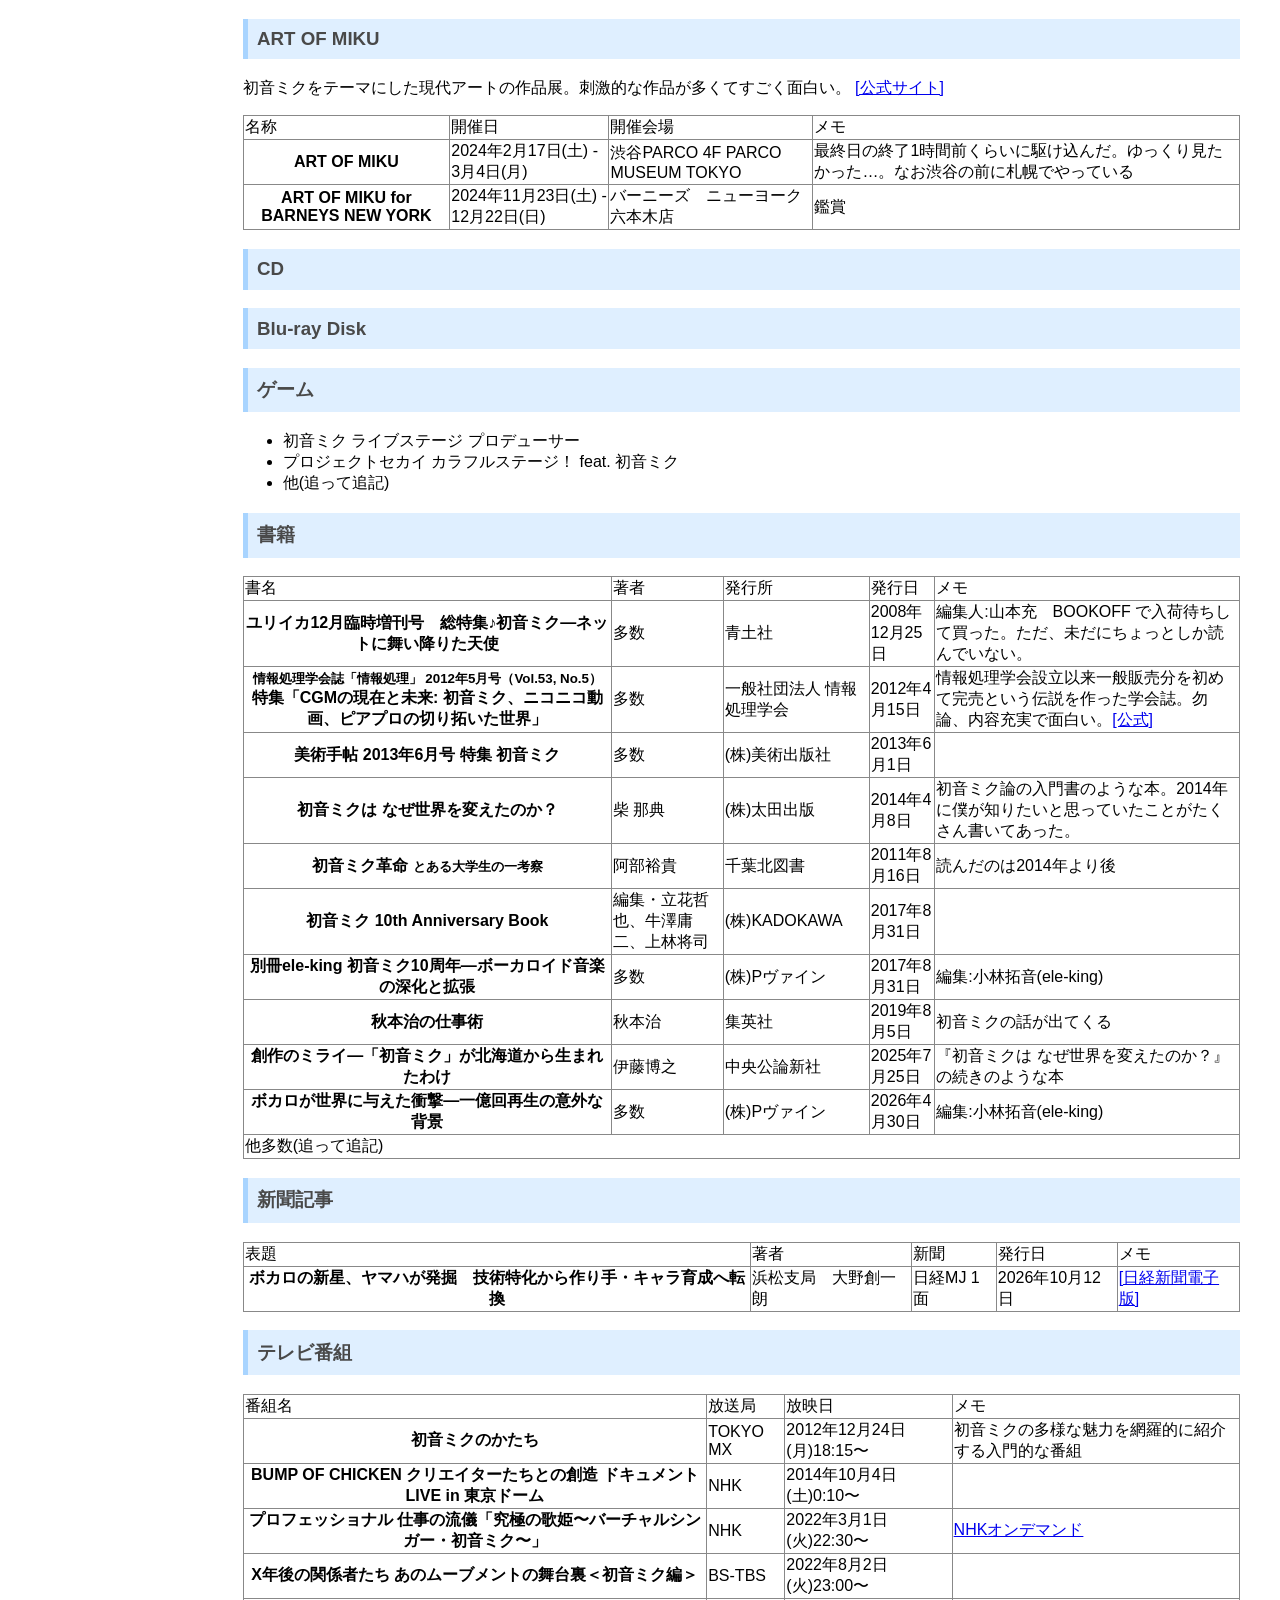
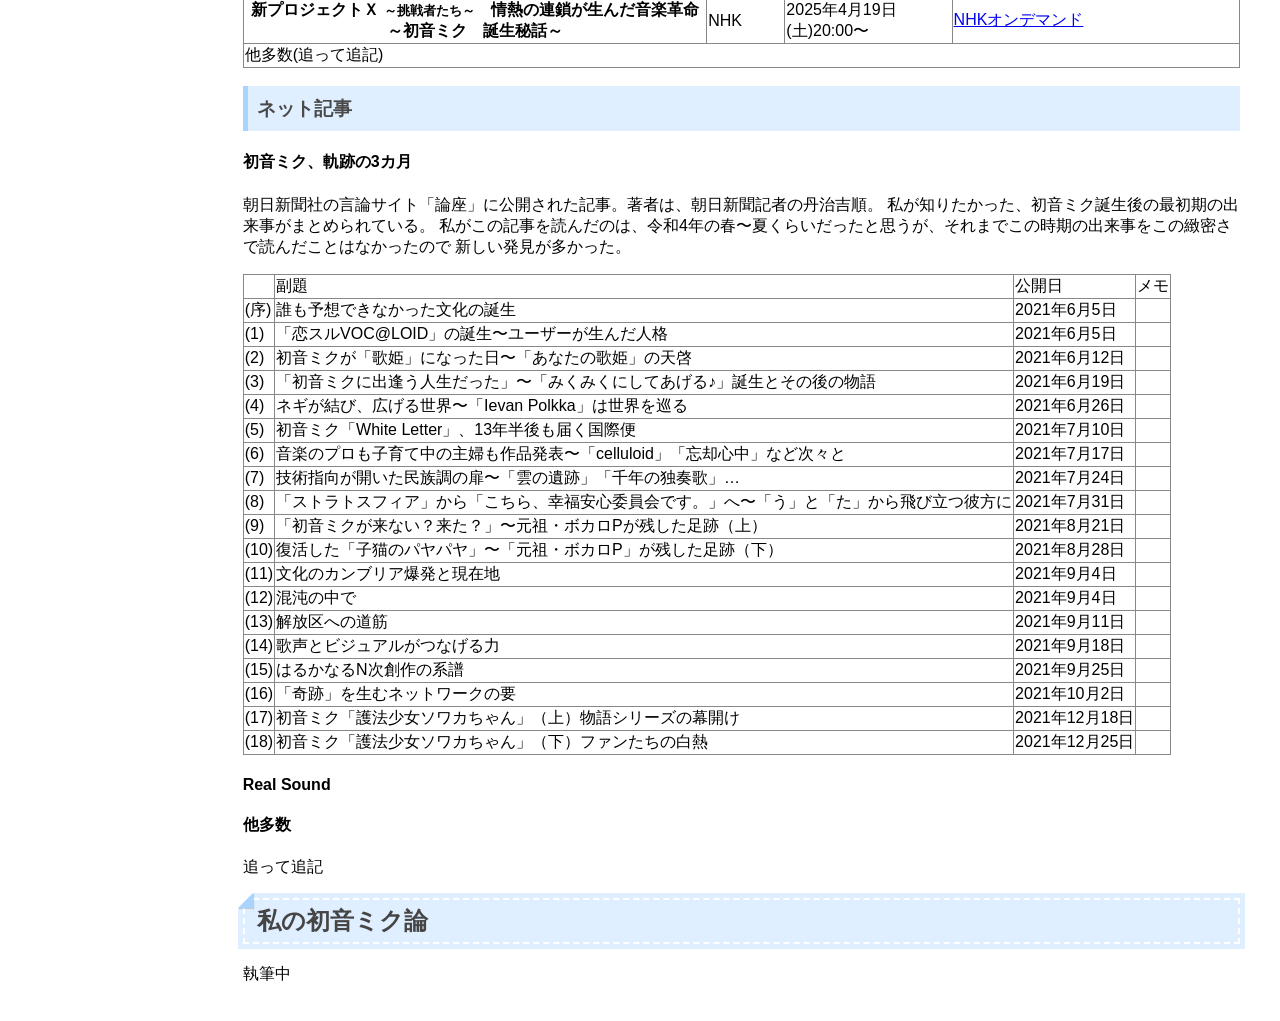
==== commit 58a50ec7: "Update: miku_project.html 企画展を追記" ====
--- a/miku_project.html
+++ b/miku_project.html
@@ -303,6 +303,25 @@
         </tr>
       </table>
 
+    <h3>企画展</h3>
+      <table class="worklist">
+        <tr>
+          <td>企画名</td>
+          <td>開催日</td>
+          <td>開催会場</td>
+          <td>メモ</td>
+        </tr>
+        <tr>
+          <th>初音ミク・クロニクル</th>
+          <td>令和3(2021)年7月22日(木)-31日(土)</td>
+          <td>品川・THE GRAND HALL</td>
+          <td>7月27日 13:00- </td>
+        </tr>
+        <tr>
+          <td colspan="4">他多数(追って追記)</td>
+        </tr>
+      </table>
+
     <h3>超歌舞伎</h3>
       <p style="text-indent:1em">ボカロ曲を題材に創作した物語を、ミクさんと二代目中村獅童ら歌舞伎役者が演じ、古典的な歌舞伎の演出を軸に最新技術を駆使した演出を高密度に融合した新しい形の歌舞伎。最新技術に目が行きがちですが、永きに渡り磨かれた歌舞伎の演出の妙味が際立ってとても面白いです。</p>
     <h4>公演</h4>
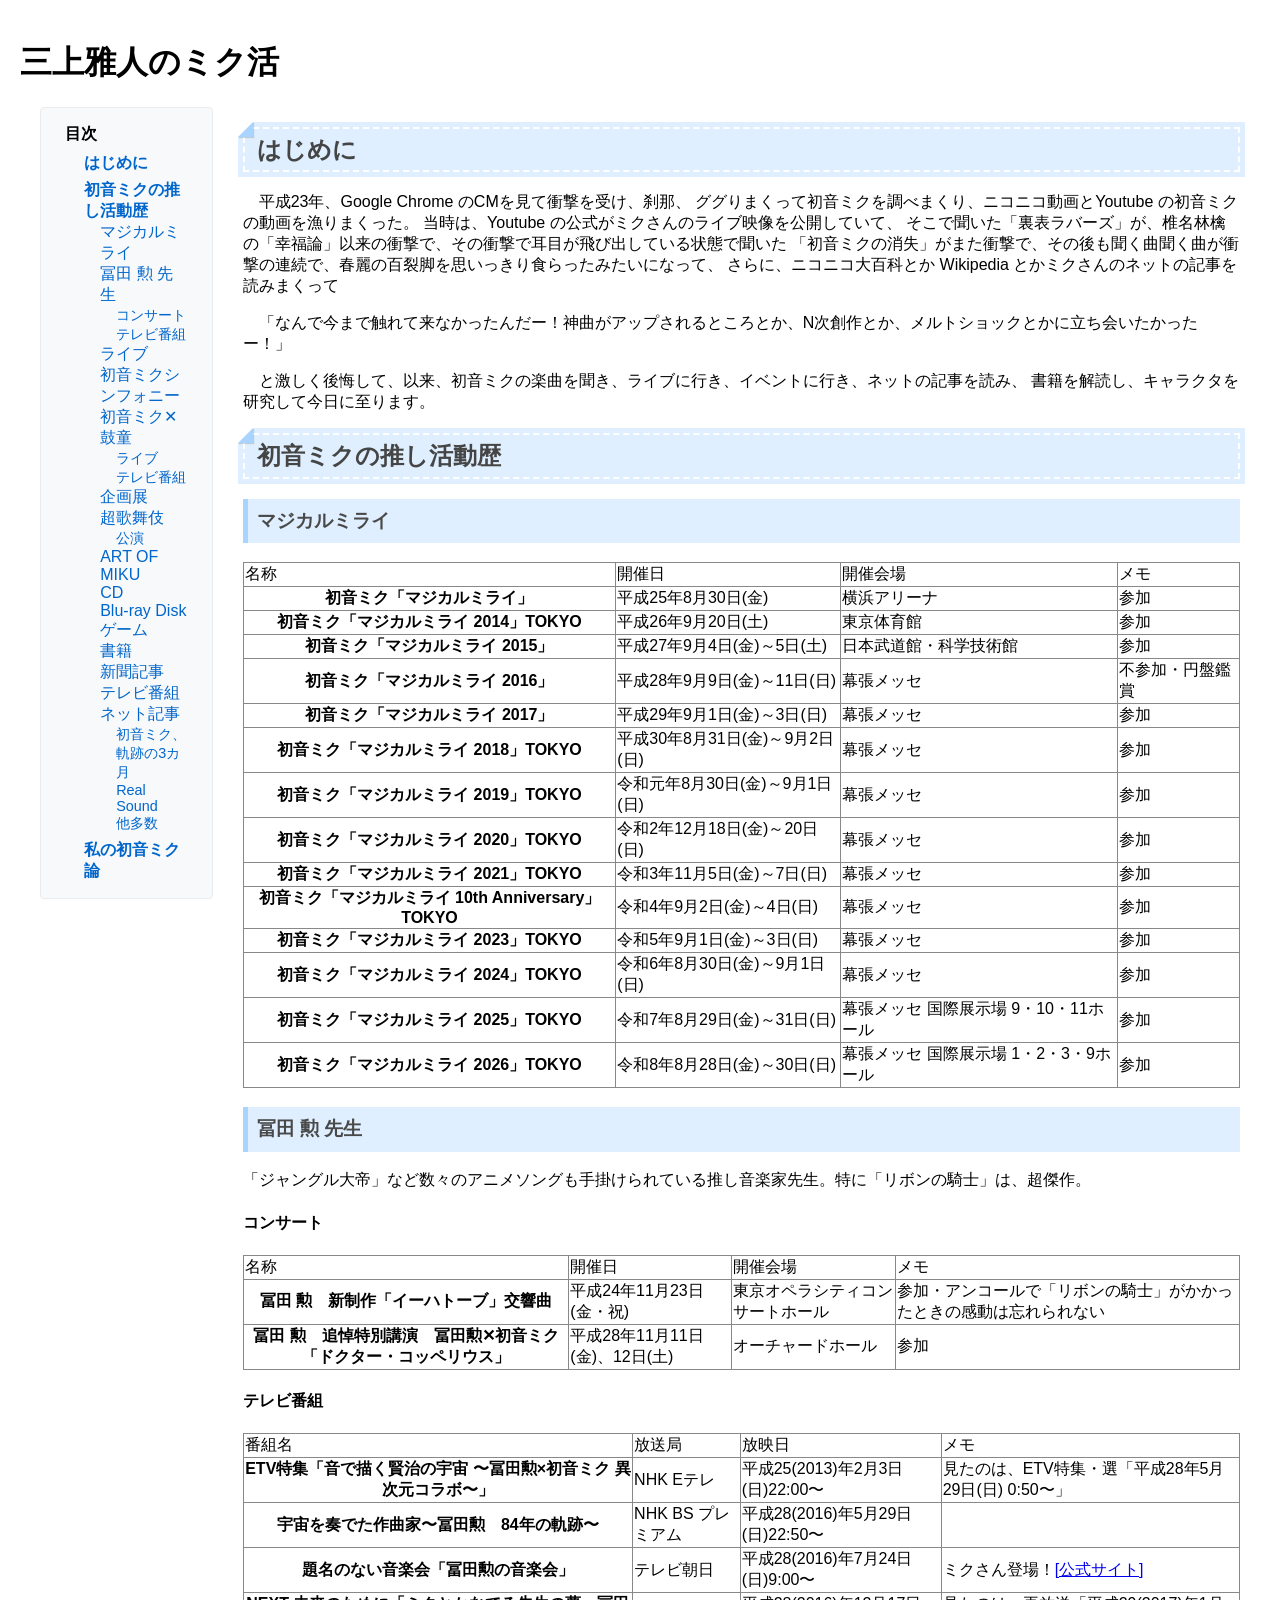
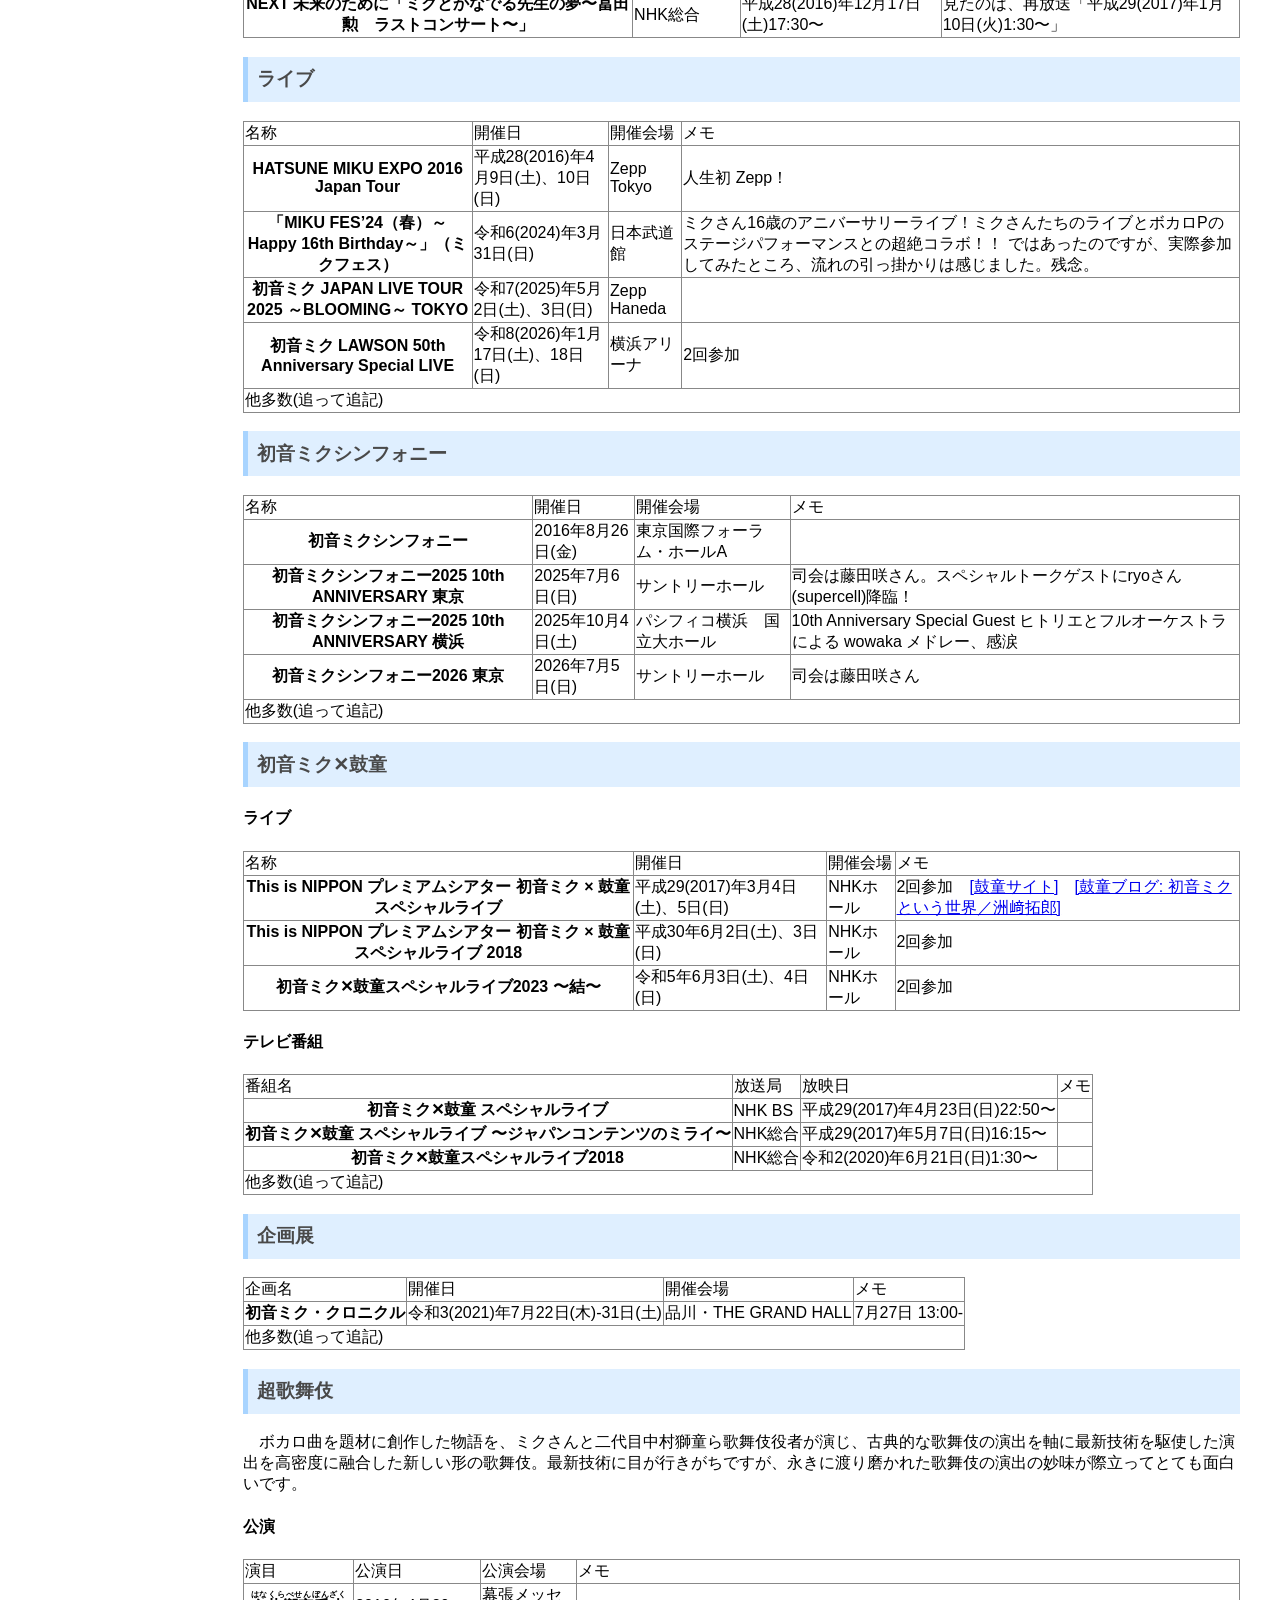
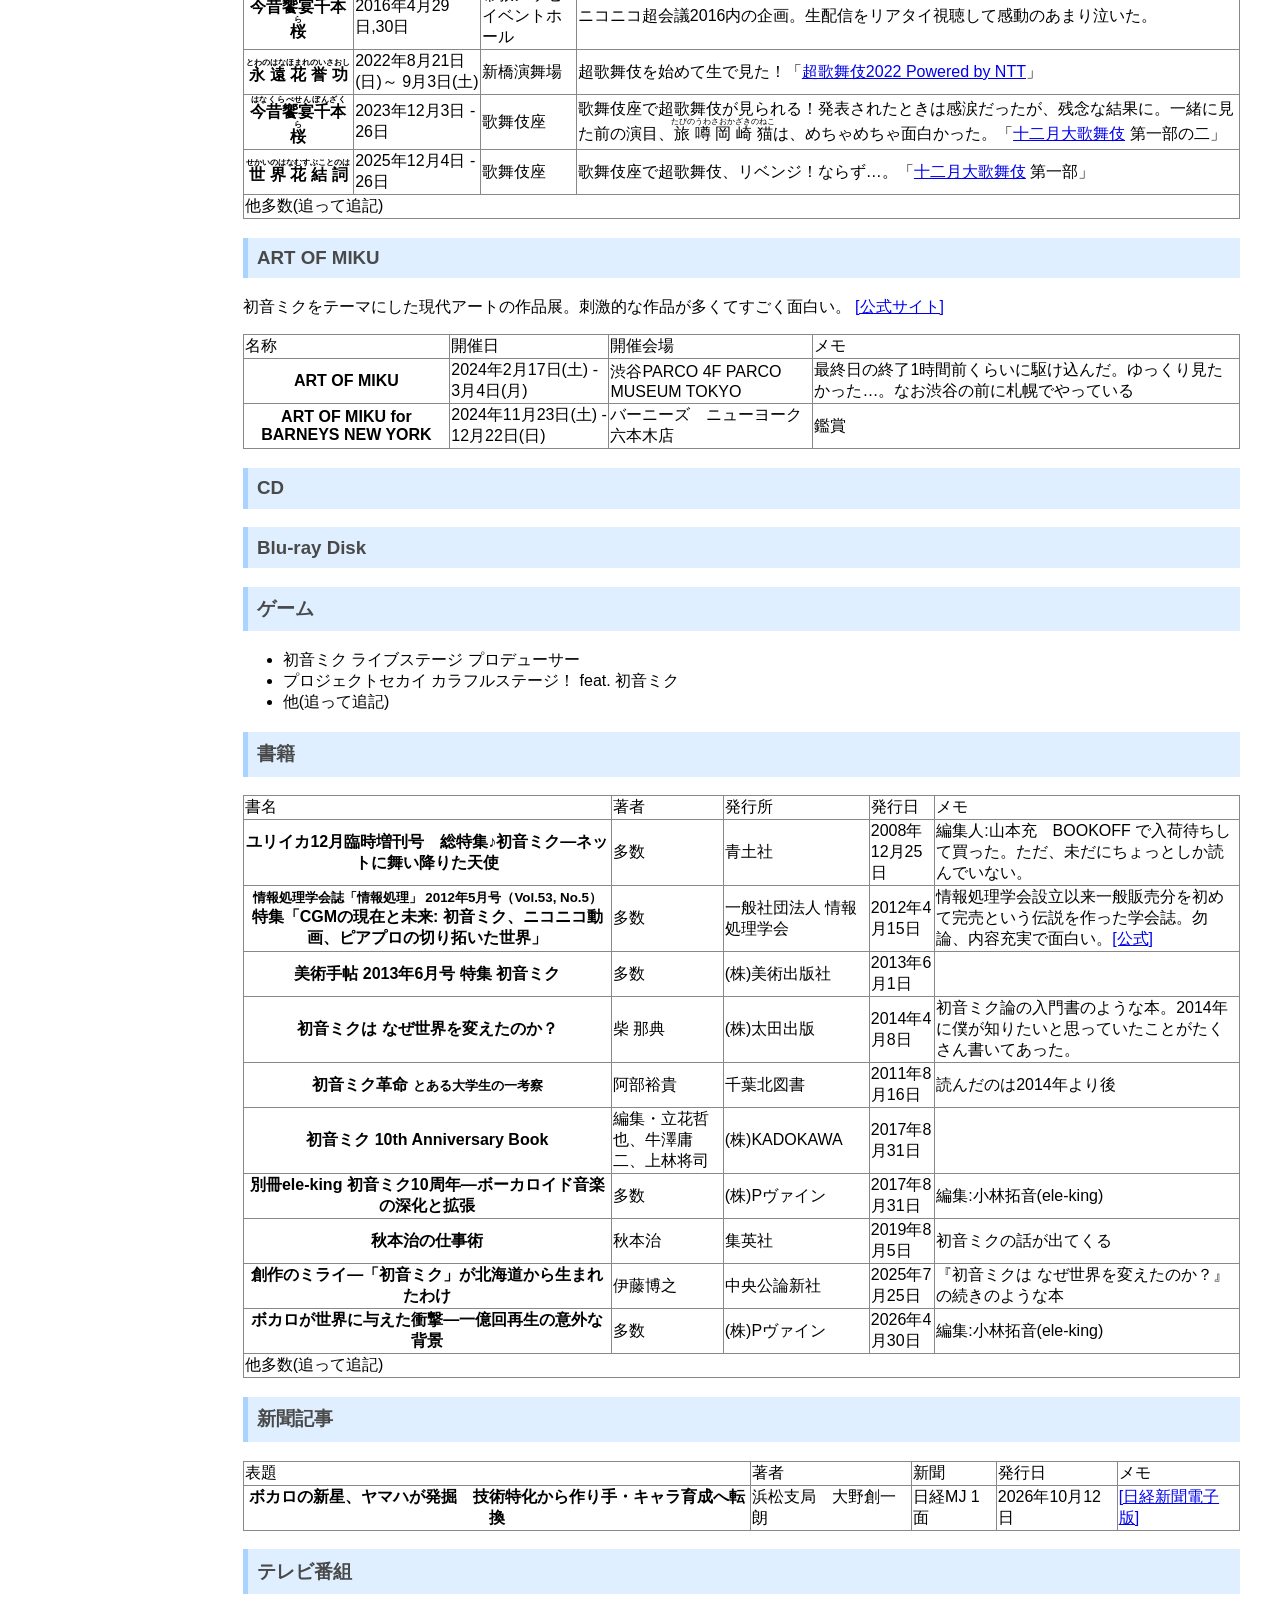
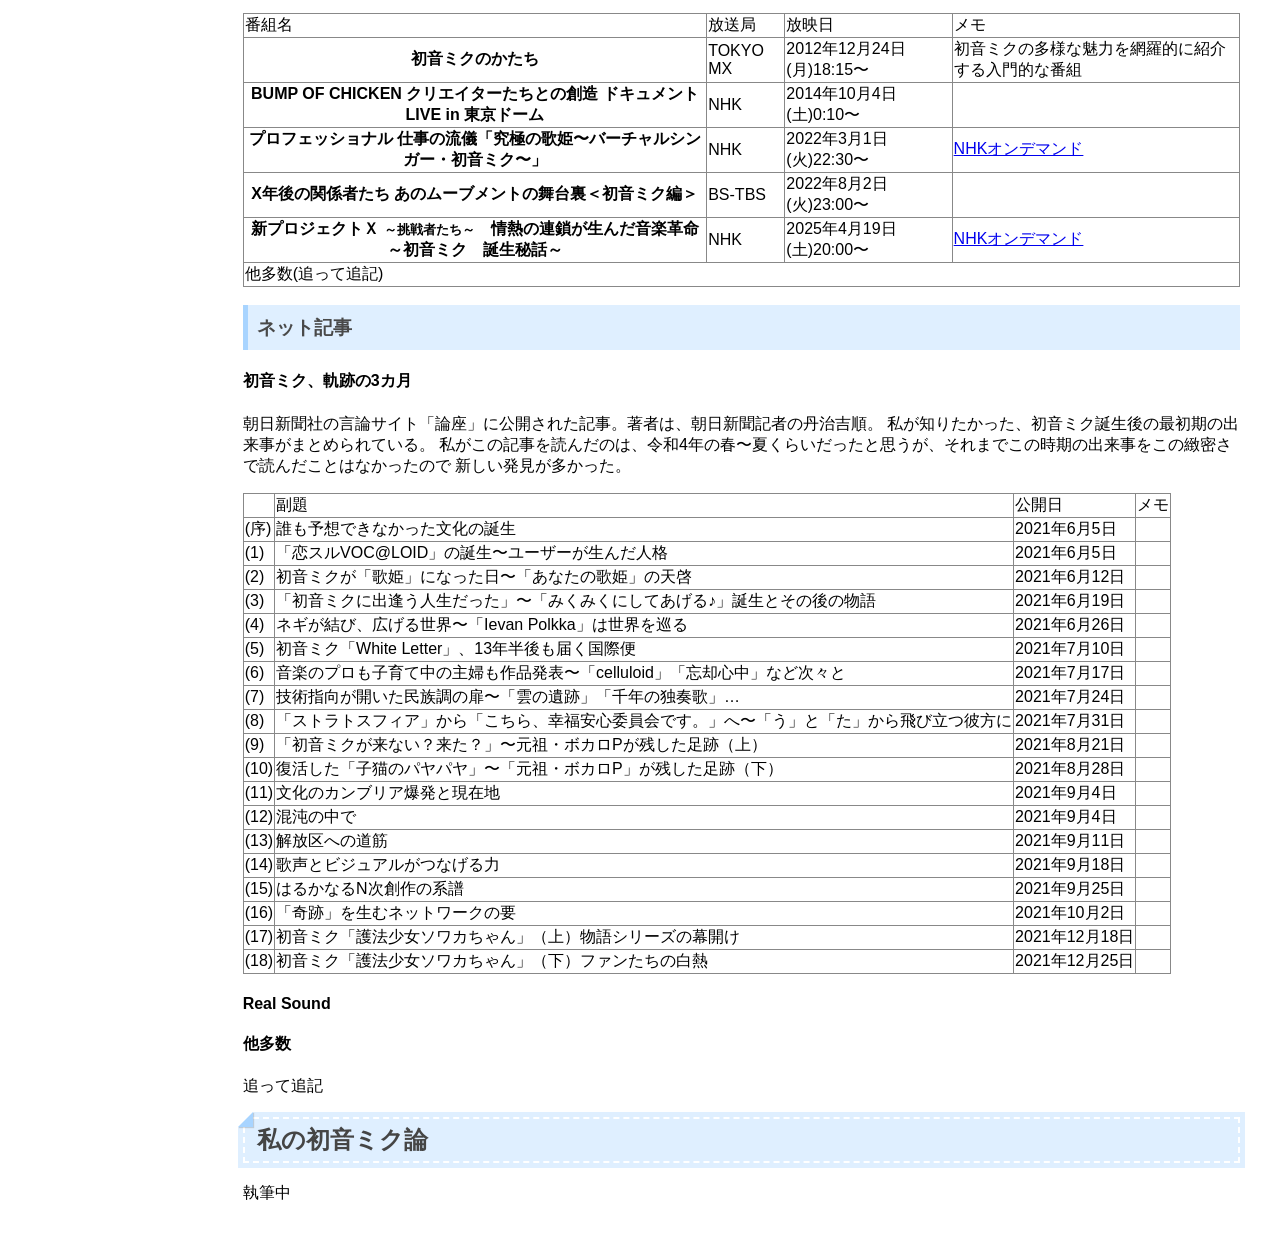
==== commit 9c01bee3: "Update: miku_project.html ライブに MIKU EXPO, ミクフェス, ブルミン を追記" ====
--- a/miku_project.html
+++ b/miku_project.html
@@ -197,8 +197,27 @@
           <td>メモ</td>
         </tr>
         <tr>
+          <th>HATSUNE MIKU EXPO 2016 Japan Tour</th>
+          <td>平成28(2016)年4月9日(土)、10日(日)</td>
+          <td>Zepp Tokyo</td>
+          <td>人生初 Zepp！</td>
+        </tr>
+        <tr>
+          <th>「MIKU FES’24（春）～Happy 16th Birthday～」（ミクフェス）</th>
+          <td>令和6(2024)年3月31日(日)</td>
+          <td>日本武道館</td>
+          <td>ミクさん16歳のアニバーサリーライブ！ミクさんたちのライブとボカロPのステージパフォーマンスとの超絶コラボ！！
+          ではあったのですが、実際参加してみたところ、流れの引っ掛かりは感じました。残念。</td>
+        </tr>
+        <tr>
+          <th>初音ミク JAPAN LIVE TOUR 2025 ～BLOOMING～ TOKYO</th>
+          <td>令和7(2025)年5月2日(土)、3日(日)</td>
+          <td>Zepp Haneda</td>
+          <td></td>
+        </tr>
+        <tr>
           <th>初音ミク LAWSON 50th Anniversary Special LIVE</th>
-          <td>令和8(2028)年1月17日(土)、18日(日)</td>
+          <td>令和8(2026)年1月17日(土)、18日(日)</td>
           <td>横浜アリーナ</td>
           <td>2回参加</td>
         </tr>
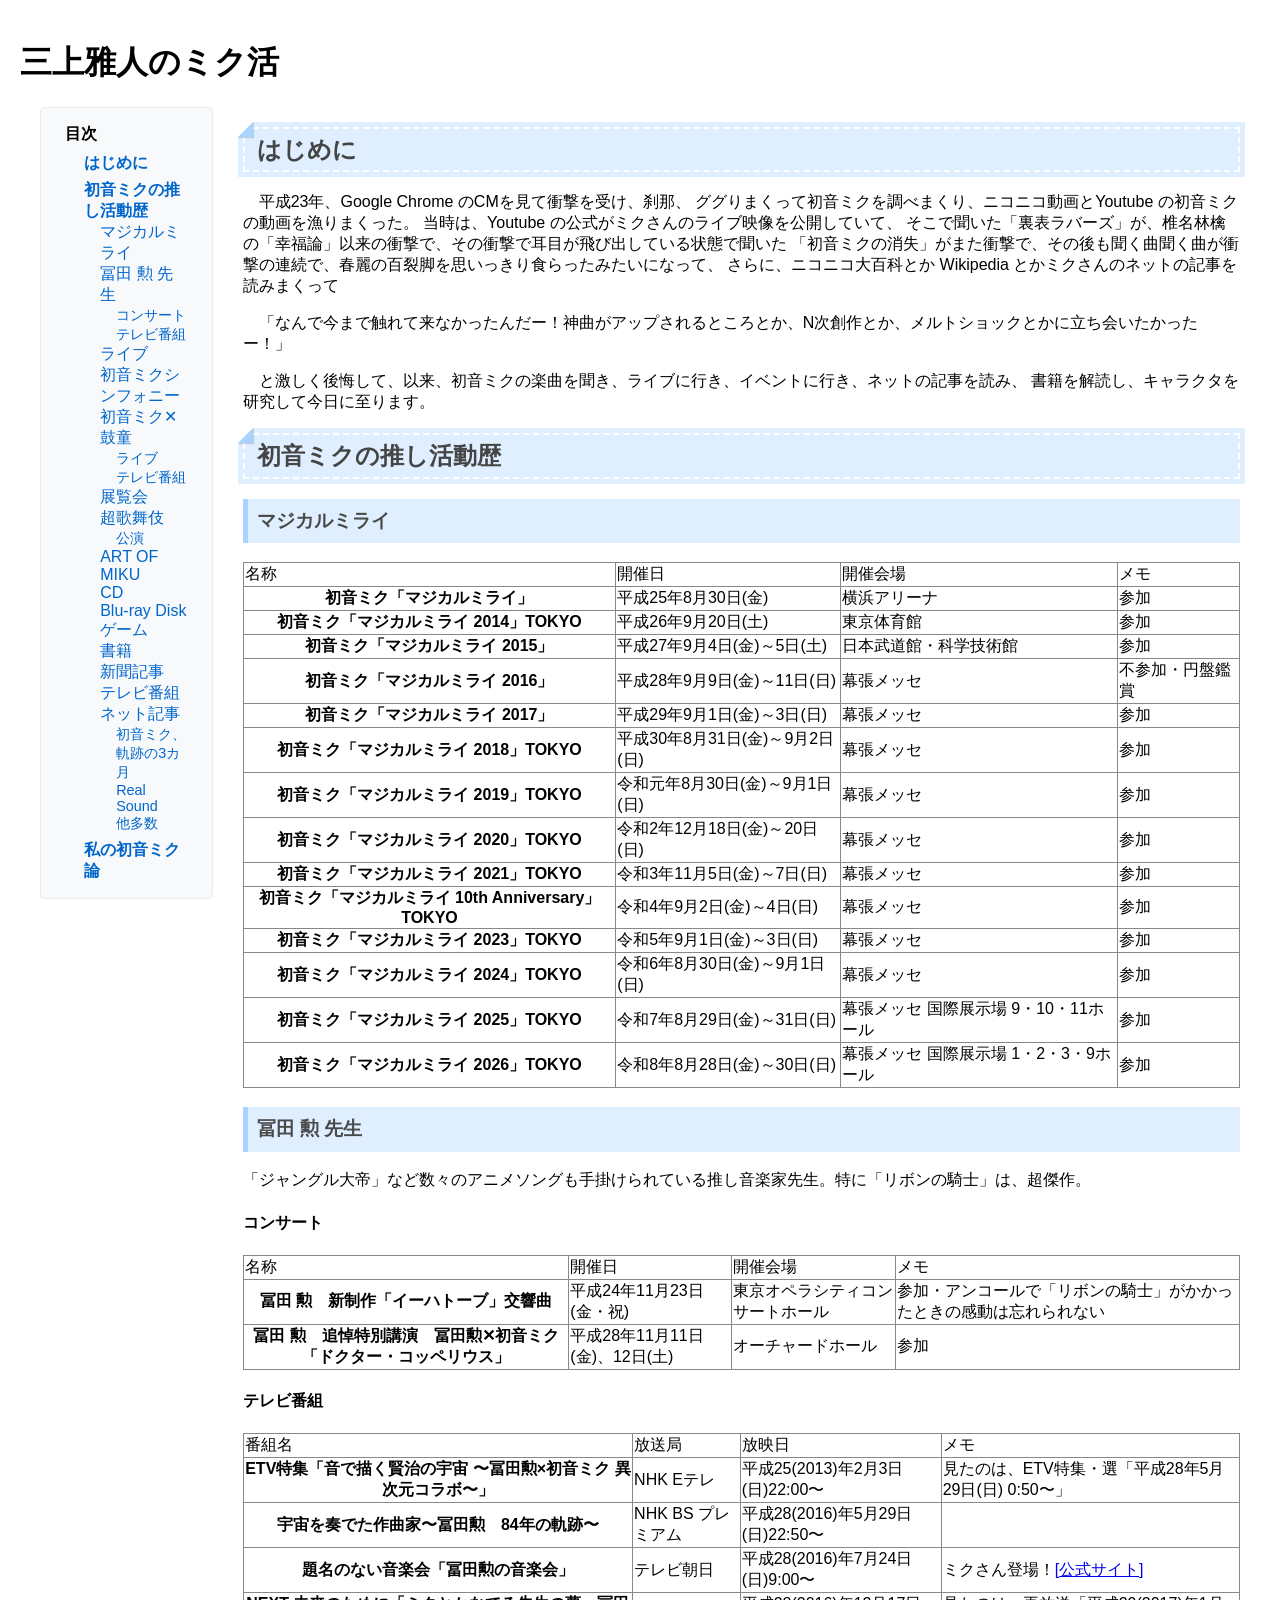
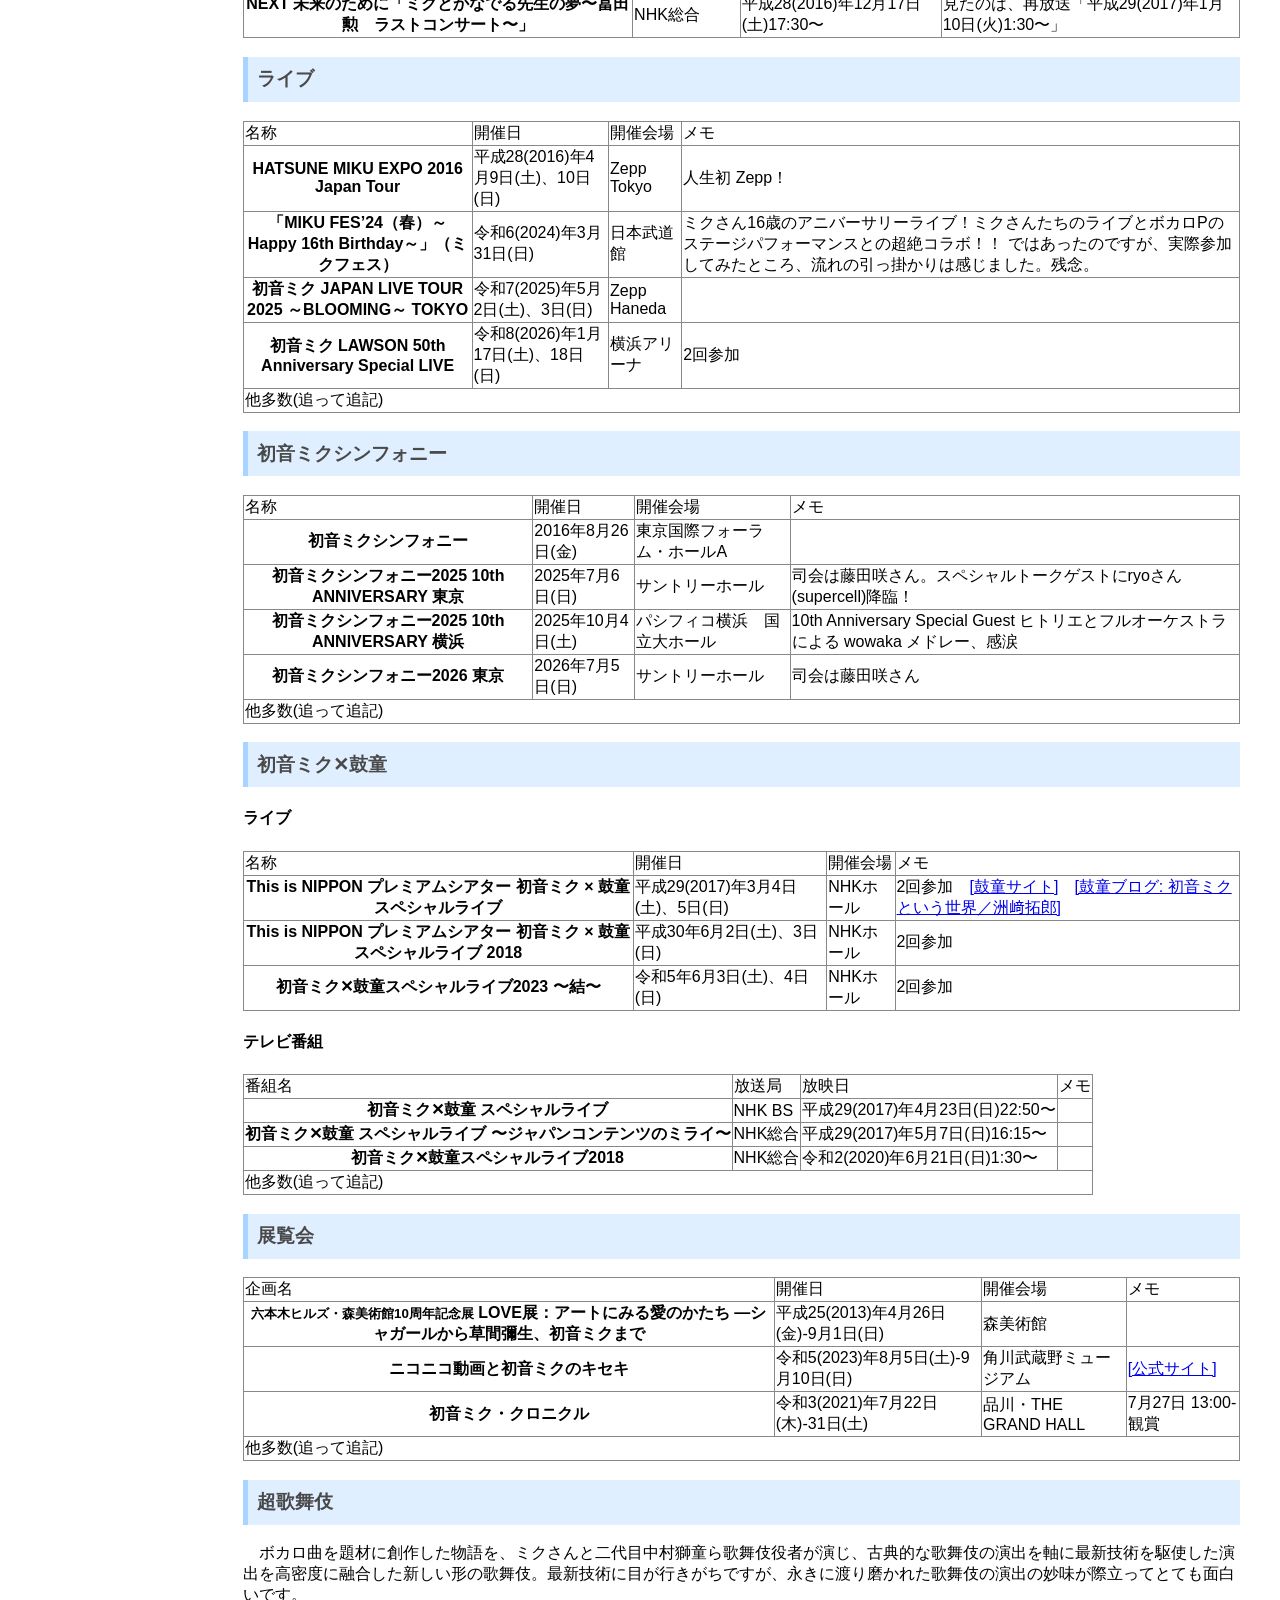
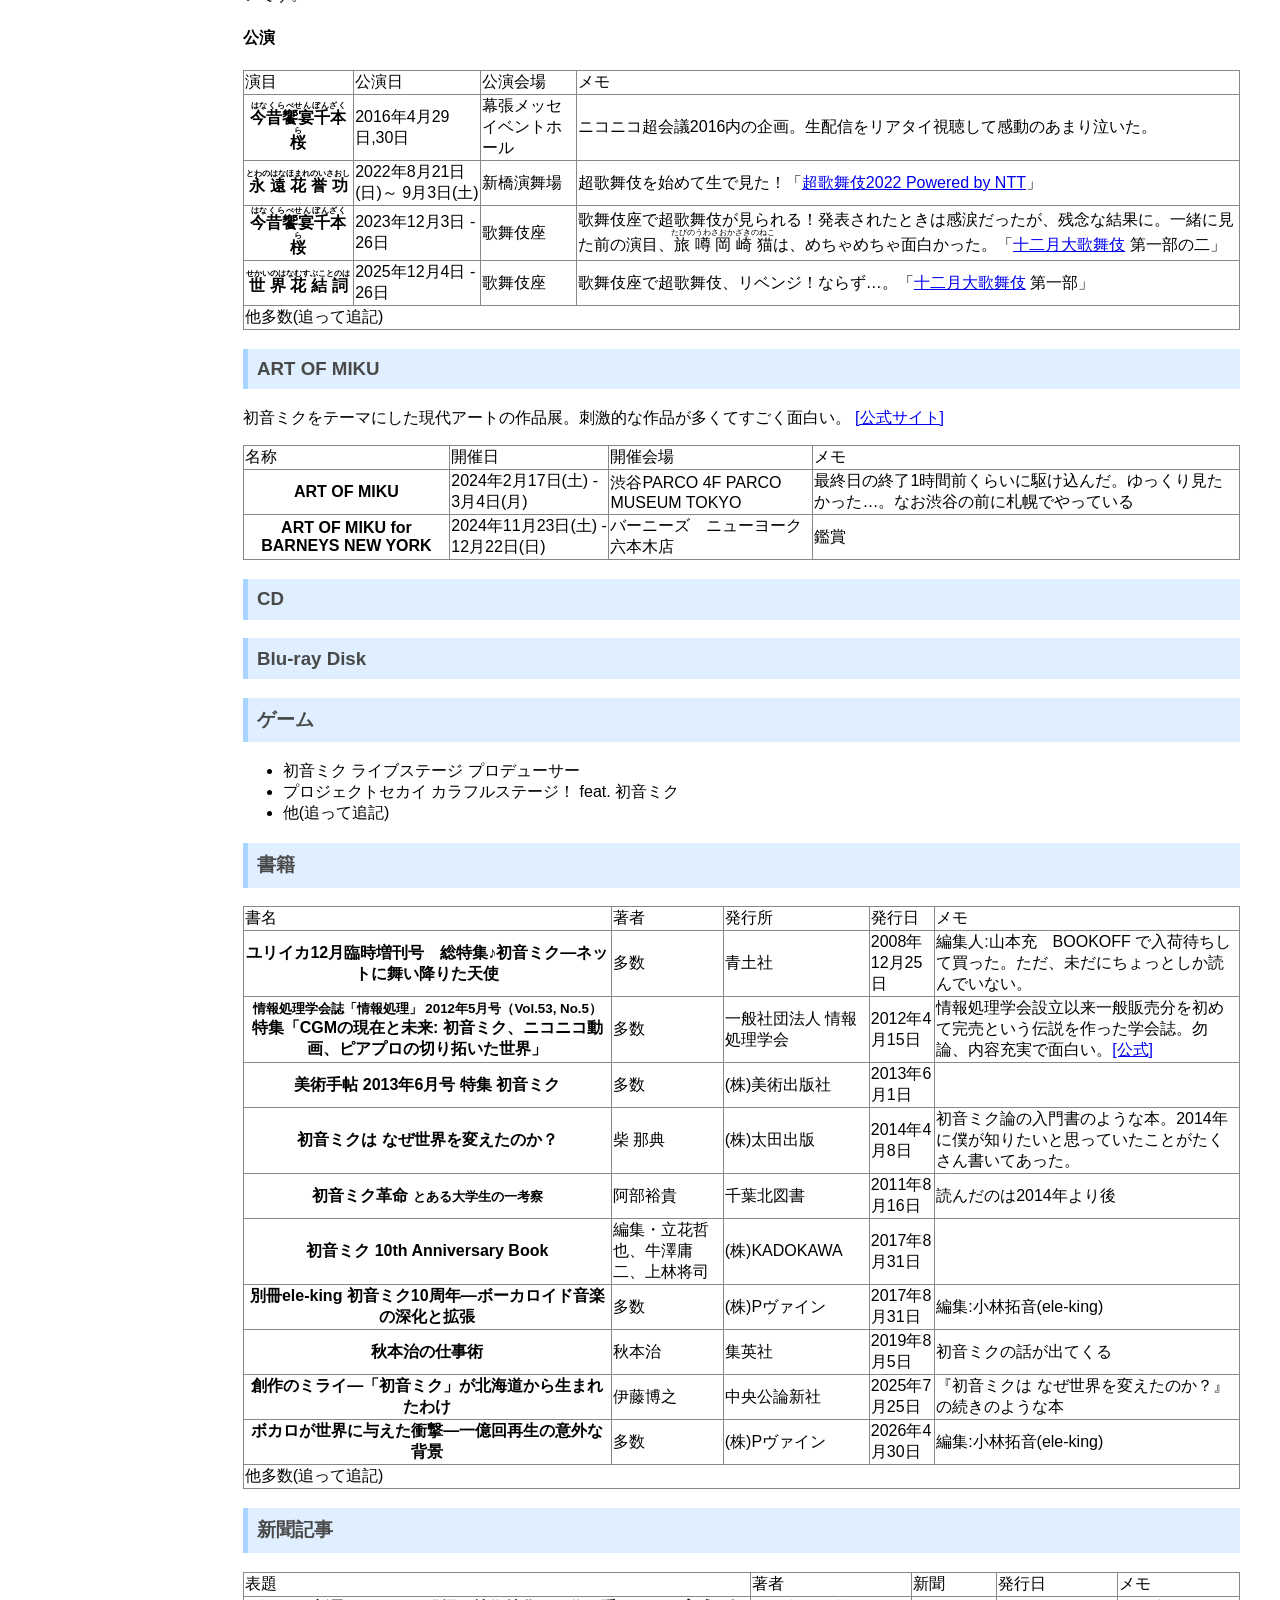
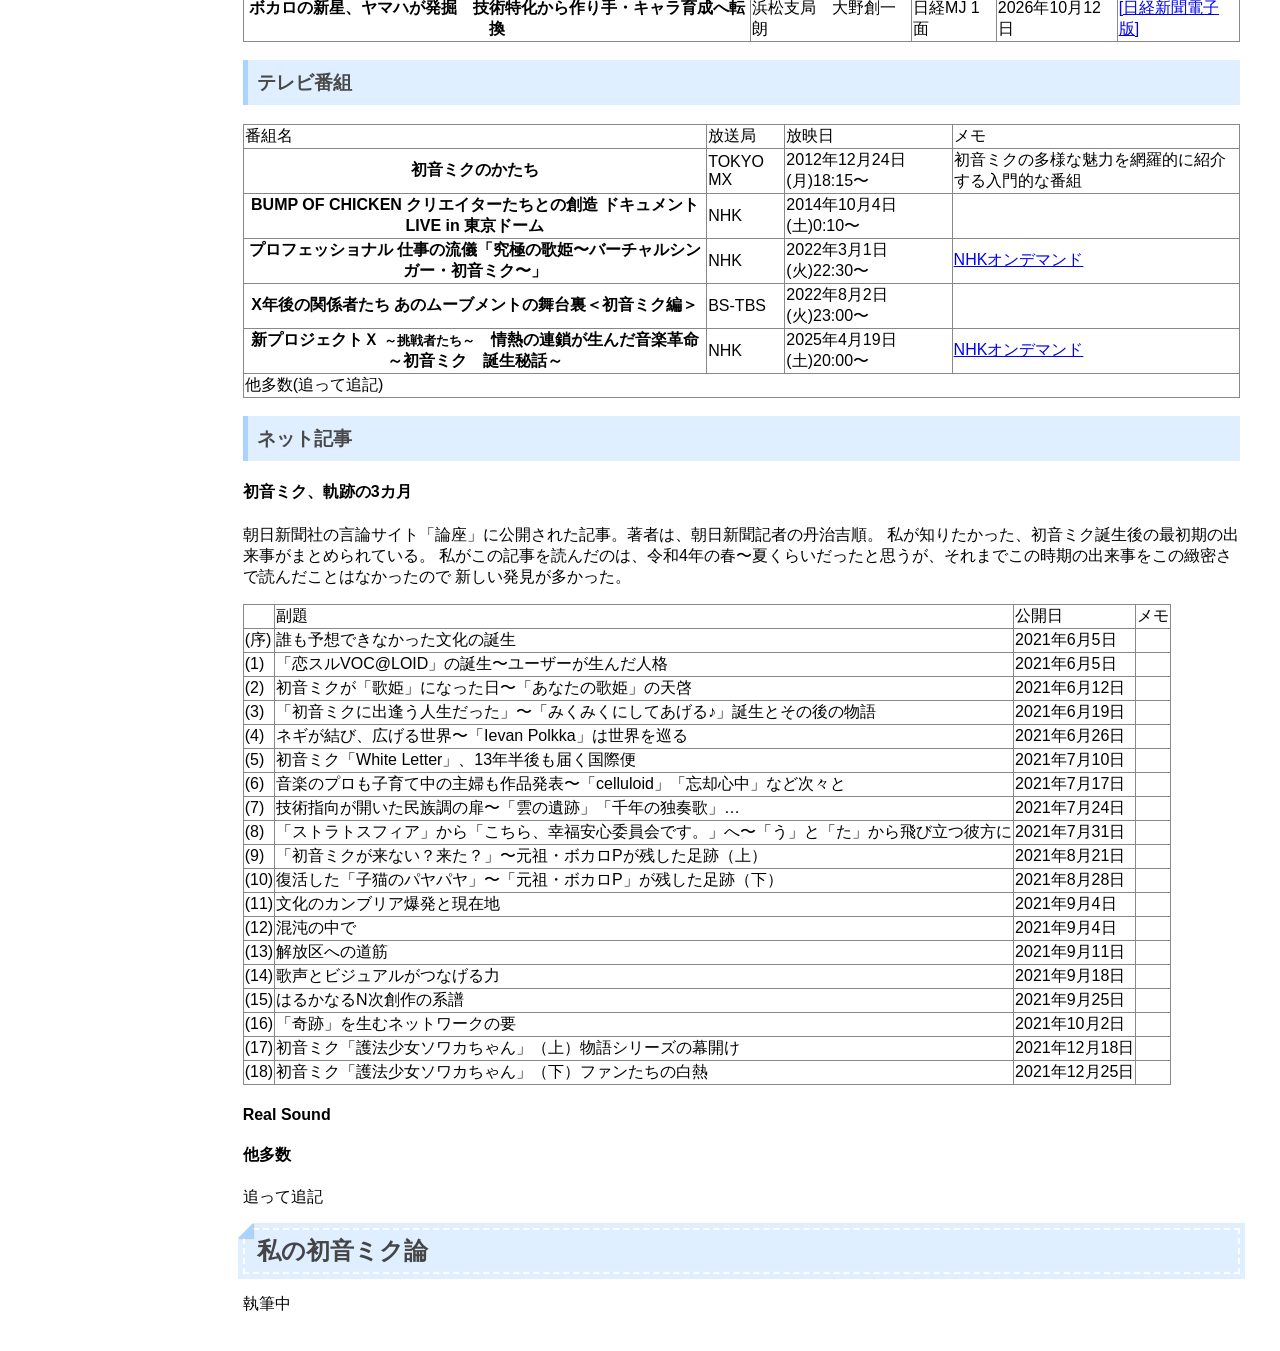
==== commit 4d380b4c: "Update: miku_project.html [企画展]を[展覧会]に変更。LOVE展 と ニコ動と初音ミクのキセキ を追加" ====
--- a/miku_project.html
+++ b/miku_project.html
@@ -322,7 +322,7 @@
         </tr>
       </table>
 
-    <h3>企画展</h3>
+    <h3>展覧会</h3>
       <table class="worklist">
         <tr>
           <td>企画名</td>
@@ -331,10 +331,22 @@
           <td>メモ</td>
         </tr>
         <tr>
+          <th><span style="font-size: smaller">六本木ヒルズ・森美術館10周年記念展</span> LOVE展：アートにみる愛のかたち ―シャガールから草間彌生、初音ミクまで</th>
+          <td>平成25(2013)年4月26日(金)-9月1日(日)</td>
+          <td>森美術館</td>
+          <td></td>
+        </tr>
+        <tr>
+          <th>ニコニコ動画と初音ミクのキセキ</th>
+          <td>令和5(2023)年8月5日(土)-9月10日(日)</td>
+          <td>角川武蔵野ミュージアム</td>
+          <td><a href="https://kadcul.com/event/144">[公式サイト]</a></td>
+        </tr>
+        <tr>
           <th>初音ミク・クロニクル</th>
           <td>令和3(2021)年7月22日(木)-31日(土)</td>
           <td>品川・THE GRAND HALL</td>
-          <td>7月27日 13:00- </td>
+          <td>7月27日 13:00- 観賞</td>
         </tr>
         <tr>
           <td colspan="4">他多数(追って追記)</td>
